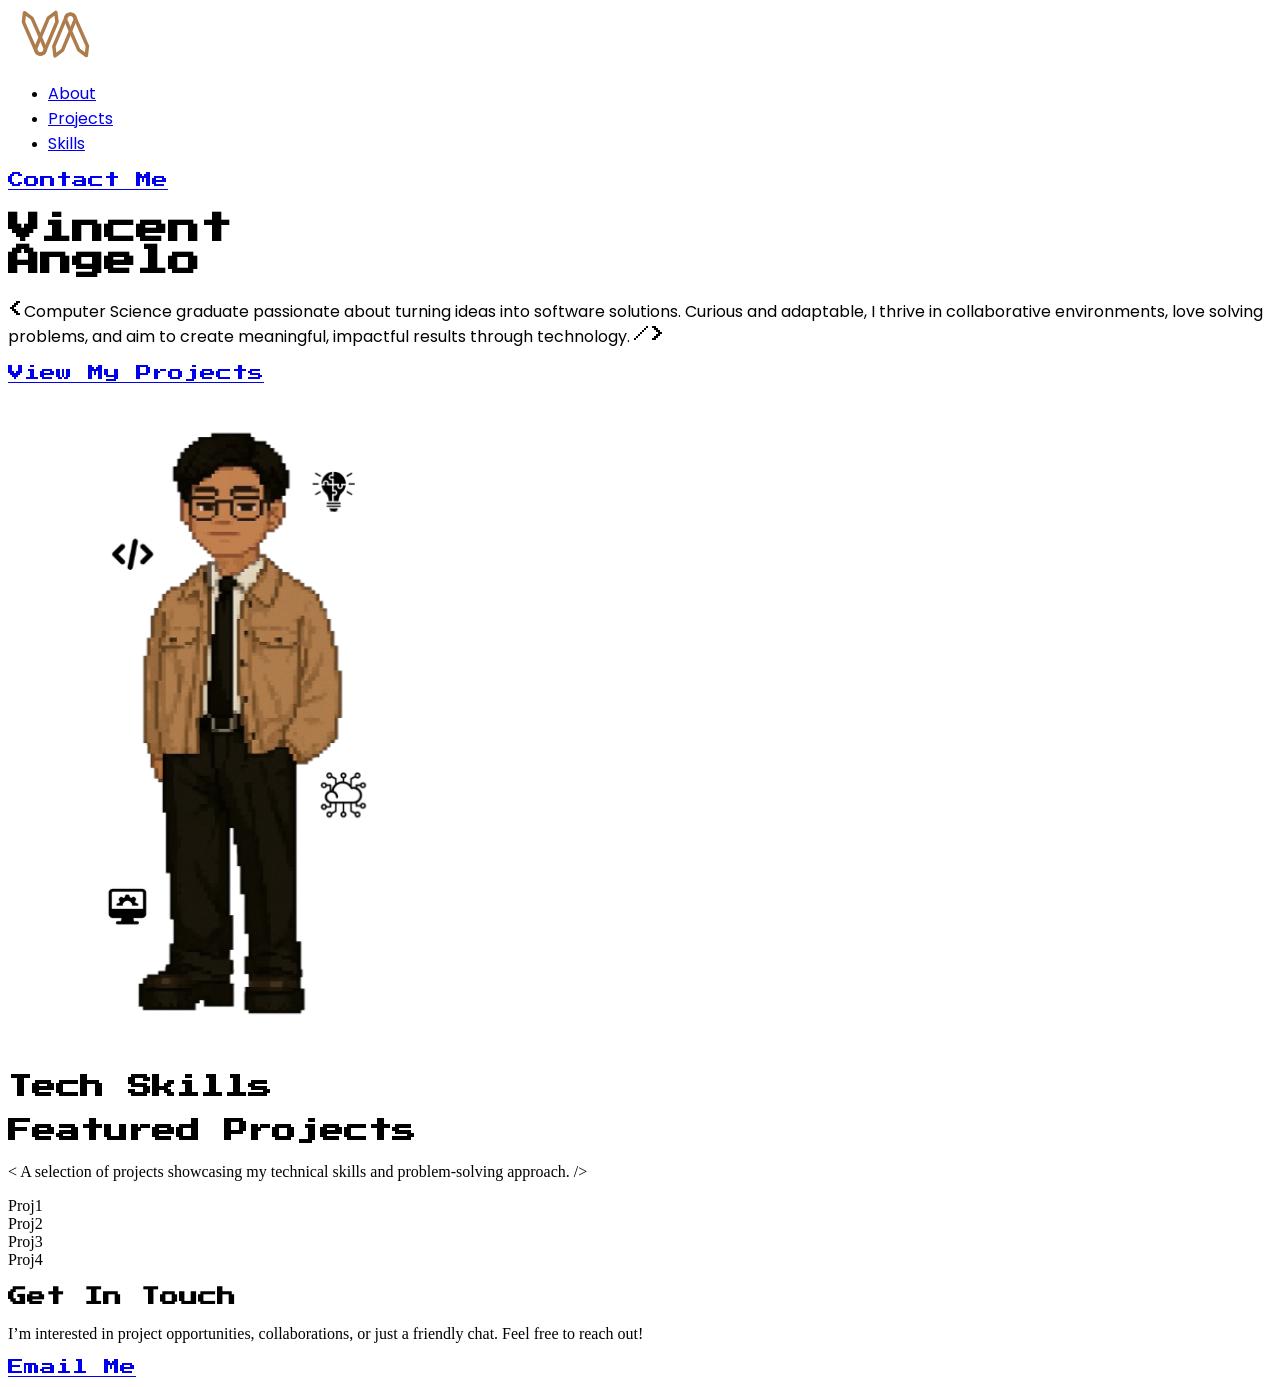
==== my-project/index.html @ ead5ff40 "exploring tailwind css on my personal portfolio" ====
<!DOCTYPE html>
<html lang="en" class="scroll-smooth">
<head>
  <meta charset="UTF-8" />
  <meta name="viewport" content="width=device-width, initial-scale=1" />
  <title>Vincent Angelo Portfolio</title>
  <link rel="icon" type="image/png" href="public/valogo-2.svg">
  <link href="/src/style.css" rel="stylesheet">
  <style>
    /* Custom pixel font style for headings */
    @import url('https://fonts.googleapis.com/css2?family=Press+Start+2P&family=Poppins:wght@400;500;600&display=swap');
    @import url('https://fonts.googleapis.com/css2?family=Press+Start+2P&display=swap');
    .font-pixel {
      font-family: 'Press Start 2P', cursive;
    }
    .font-poppins {
      font-family: 'Poppins', sans-serif;
    }
  
    /* Scrollbar hidden for horizontal */
    ::-webkit-scrollbar {
      height: 8px;
    }
    ::-webkit-scrollbar-track {
      background: transparent;
    }
    ::-webkit-scrollbar-thumb {
      background-color: #AE7C4C; /* same as button color */
      border-radius: 10px;
    }
  </style>
</head>
<body class="bg-white text-black min-h-screen flex flex-col">

  <!-- Navbar -->
  <nav class="flex items-center justify-between px-5 border-b border-gray-300 sticky top-0 bg-white z-40">
    <div class="flex items-center space-x-2 cursor-pointer select-none">
      <img src="public/valogo-2.svg" alt="Logo Vincent Angelo" class="w-30 h-30">
    </div>
    <ul class="flex items-center space-x-8 text-gray-800 text-base font-medium ml-auto">
      <li><a href="#about" class="hover:text-[#AE7C4C] transition-colors duration-300 font-poppins">About</a></li>
      <li><a href="#projects" class="hover:text-[#AE7C4C] transition-colors duration-300 font-poppins">Projects</a></li>
      <li><a href="#skills" class="hover:text-[#AE7C4C] transition-colors duration-300 font-poppins">Skills</a></li>
    </ul>
    <a href="#contact" class="contact-button bg-[#AE7C4C] text-white px-3 py-2 rounded-md font-pixel hover:bg-[#7a5026] transition-colors duration-300 select-none">Contact Me</a>  </nav>

  <!-- Hero Section -->
  <header id="about" class="flex flex-col lg:flex-row items-center justify-between max-w-7xl mx-auto px-5 py-10 gap-">
    <div class="max-w-xl text-left">
      <h1 class="font-pixel text-5xl lg:text-6xl leading-snug font-extrabold tracking-wide select-text">
        Vincent<br />Angelo
      </h1>
      <p class="font-poppins mt-6 text-black-800 text-base leading-relaxed max-w-md select-text">
        <span class="font-pixel">&lt;</span>Computer Science graduate passionate about turning ideas into software solutions. Curious and adaptable, I thrive in collaborative environments, love solving problems, and aim to create meaningful, impactful results through technology. <span class="font-pixel">/&gt;</span>
      </p>
      <a href="#projects" 
         class="font-pixel inline-block mt-8 bg-[#A36B40] text-white font-semibold rounded-md px-6 py-2 hover:bg-[#7a5026] transition-colors duration-300 select-none">
        View My Projects
      </a>
    </div>
    <div class="flex justify-end">
      <img src="public/pixel-me-group.svg" alt="Pixel Image" class="max-w-sm" />
  </div>
      
  </header>

  <!-- Tech Skills Section -->
  <section id="skills" class="max-w-6xl mx-auto px-8 py-12">
    <div class="mb-8 flex items-center space-x-4">
      <h2 class="font-pixel text-3xl font-extrabold tracking-wide select-text">Tech Skills</h2>
    </div>
    <div class="flex flex-wrap justify-center gap-8">
      <!-- Each icon with alt text, black & white or monochrome for uniform look -->
      <img src="https://placehold.co/60x60/000000/FFFFFF/png?text=HTML5" alt="Black and white HTML5 logo icon" class="h-12 w-12 object-contain" onerror="this.style.display='none'"/>
      <img src="https://placehold.co/60x60/000000/FFFFFF/png?text=TailwindCSS" alt="Black and white Tailwind CSS logo icon" class="h-12 w-12 object-contain" onerror="this.style.display='none'"/>
      <img src="https://placehold.co/60x60/000000/FFFFFF/png?text=CSS3" alt="Black and white CSS3 logo icon" class="h-12 w-12 object-contain" onerror="this.style.display='none'"/>
      <img src="https://placehold.co/70x60/000000/FFFFFF/png?text=PHP" alt="Black and white PHP logo icon" class="h-12 w-16 object-contain" onerror="this.style.display='none'"/>
      <img src="https://placehold.co/70x60/000000/FFFFFF/png?text=JS" alt="Black and white JavaScript logo icon" class="h-12 w-16 object-contain" onerror="this.style.display='none'"/>
      <img src="https://placehold.co/60x60/000000/FFFFFF/png?text=Bootstrap" alt="Black and white Bootstrap logo icon" class="h-12 w-12 object-contain" onerror="this.style.display='none'"/>
      <img src="https://placehold.co/60x60/000000/FFFFFF/png?text=React" alt="Black and white ReactJS logo icon" class="h-12 w-12 object-contain" onerror="this.style.display='none'"/>
      <img src="https://placehold.co/60x60/000000/FFFFFF/png?text=Java" alt="Black and white Java logo icon" class="h-12 w-12 object-contain" onerror="this.style.display='none'"/>
      <img src="https://placehold.co/70x60/000000/FFFFFF/png?text=Python" alt="Black and white Python logo icon" class="h-12 w-16 object-contain" onerror="this.style.display='none'"/>
      <img src="https://placehold.co/70x60/000000/FFFFFF/png?text=Go" alt="Black and white Go programming language logo icon" class="h-12 w-16 object-contain" onerror="this.style.display='none'"/>
      <img src="https://placehold.co/60x60/000000/FFFFFF/png?text=Kotlin" alt="Black and white Kotlin logo icon" class="h-12 w-12 object-contain" onerror="this.style.display='none'"/>
      <img src="https://placehold.co/70x60/000000/FFFFFF/png?text=MySQL" alt="Black and white MySQL dolphin logo icon" class="h-12 w-16 object-contain" onerror="this.style.display='none'"/>
      <img src="https://placehold.co/60x60/000000/FFFFFF/png?text=Docker" alt="Black and white Docker container whale logo icon" class="h-12 w-12 object-contain" onerror="this.style.display='none'"/>
      <img src="https://placehold.co/60x60/000000/FFFFFF/png?text=Git" alt="Black and white Git branch logo icon" class="h-12 w-12 object-contain" onerror="this.style.display='none'"/>
      <img src="https://placehold.co/70x60/000000/FFFFFF/png?text=VSCode" alt="Black and white Visual Studio Code logo icon" class="h-12 w-16 object-contain" onerror="this.style.display='none'"/>
      <img src="https://placehold.co/60x60/000000/FFFFFF/png?text=Figma" alt="Black and white Figma logo icon" class="h-12 w-12 object-contain" onerror="this.style.display='none'"/>
      <img src="https://placehold.co/60x60/000000/FFFFFF/png?text=Photoshop" alt="Black and white Adobe Photoshop logo icon" class="h-12 w-12 object-contain" onerror="this.style.display='none'"/>
      <img src="https://placehold.co/60x60/000000/FFFFFF/png?text=Code" alt="Black and white generic coding icon with curly braces" class="h-12 w-12 object-contain" onerror="this.style.display='none'"/>
    </div>
  </section>

  <!-- Featured Projects Section -->
  <section id="projects" class="max-w-7xl mx-auto px-8 py-14">
    <h2 class="font-pixel text-3xl font-extrabold tracking-wide mb-3 select-text">Featured Projects</h2>
    <p class="text-gray-800 mb-8 max-w-lg select-text">&lt; A selection of projects showcasing my technical skills and problem-solving approach. /&gt;</p>
    <div class="grid grid-cols-1 md:grid-cols-2 gap-10">
      <!-- Each project card with an image screenshot placeholder -->
      <div class="rounded-xl overflow-hidden shadow-lg border border-gray-300 bg-black">
        <img 
          src="https://placehold.co/600x330/png?text=Project+Screenshot+1" 
          alt="Screenshot of document AI-generated user interface showing file upload and results dashboard with brand logos and details" 
          class="w-full h-auto object-cover" 
          onerror="this.style.display='none'"
        />
        <div class="p-4 bg-black text-white font-semibold text-center text-sm">
          Proj1
        </div>
      </div>
      <div class="rounded-xl overflow-hidden shadow-lg border border-gray-300 bg-white">
        <img 
          src="https://placehold.co/600x330/png?text=Project+Screenshot+2" 
          alt="Screenshot of document AI-generated user interface showing file upload and results dashboard with brand logos and details" 
          class="w-full h-auto object-cover" 
          onerror="this.style.display='none'"
        />
        <div class="p-4 bg-white text-black font-semibold text-center text-sm border-t border-gray-300">
          Proj2
        </div>
      </div>
      <div class="rounded-xl overflow-hidden shadow-lg border border-gray-300 bg-white">
        <img 
          src="https://placehold.co/600x330/png?text=Project+Screenshot+3" 
          alt="Screenshot of document AI-generated user interface showing file upload and results dashboard with brand logos and details" 
          class="w-full h-auto object-cover" 
          onerror="this.style.display='none'"
        />
        <div class="p-4 bg-white text-black font-semibold text-center text-sm border-t border-gray-300">
          Proj3
        </div>
      </div>
      <div class="rounded-xl overflow-hidden shadow-lg border border-gray-300 bg-black">
        <img 
          src="https://placehold.co/600x330/png?text=Project+Screenshot+4" 
          alt="Screenshot of document AI-generated user interface showing file upload and results dashboard with brand logos and details" 
          class="w-full h-auto object-cover" 
          onerror="this.style.display='none'"
        />
        <div class="p-4 bg-black text-white font-semibold text-center text-sm">
          Proj4
        </div>
      </div>
    </div>
  </section>

  <!-- Contact Section (anchor target only, button links here) -->
  <section id="contact" class="max-w-7xl mx-auto px-8 py-16 text-center">
    <h3 class="font-pixel text-2xl font-extrabold mb-4 select-text">Get In Touch</h3>
    <p class="max-w-xl mx-auto mb-8 text-gray-800 select-text">I’m interested in project opportunities, collaborations, or just a friendly chat. Feel free to reach out!</p>
    <a href="mailto:vincentangelo.martindelacruz@gmail.com" 
       class="font-pixel inline-block bg-[#A36B40] text-white font-semibold rounded-md px-8 py-3 hover:bg-[#7a5026] transition-colors duration-300 select-none"
       >Email Me</a>
  </section>

</body>
</html>
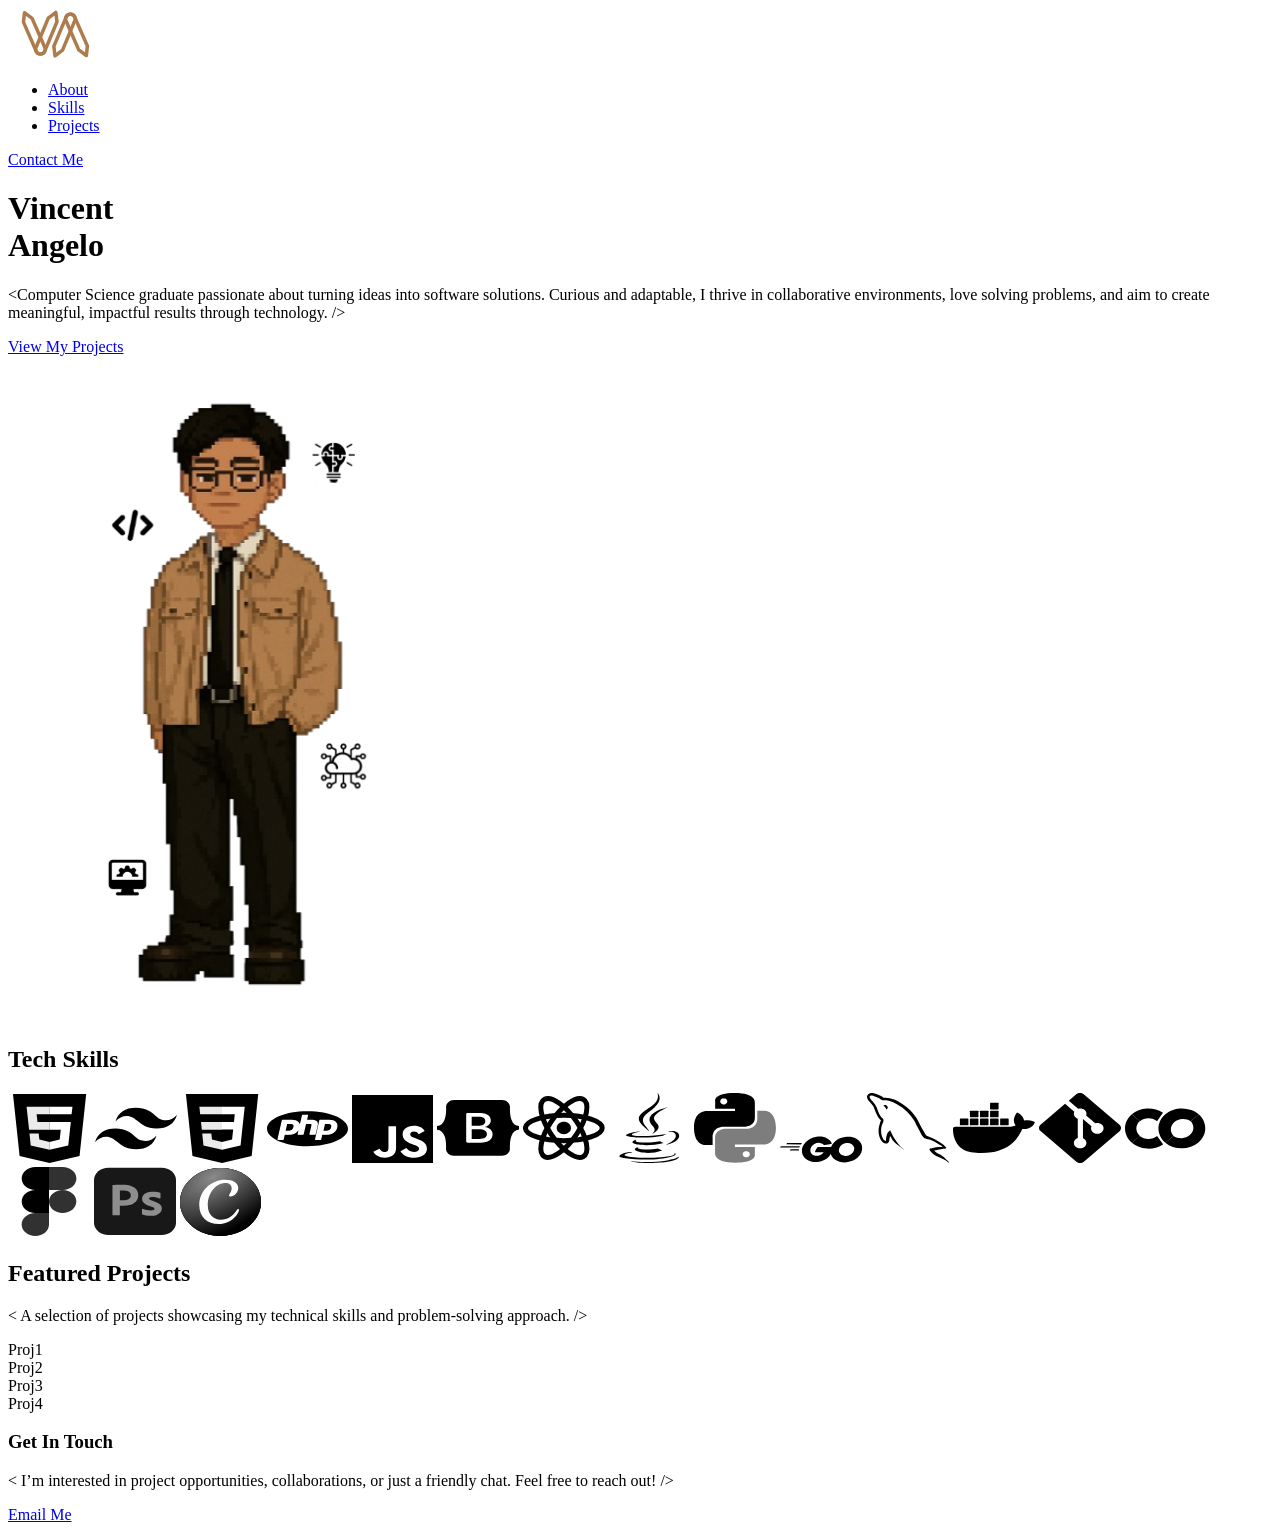
==== commit 93268b04: "-created plan.txt for my guide -did the tech skills section" ====
--- a/my-project/index.html
+++ b/my-project/index.html
@@ -6,41 +6,18 @@
   <title>Vincent Angelo Portfolio</title>
   <link rel="icon" type="image/png" href="public/valogo-2.svg">
   <link href="/src/style.css" rel="stylesheet">
-  <style>
-    /* Custom pixel font style for headings */
-    @import url('https://fonts.googleapis.com/css2?family=Press+Start+2P&family=Poppins:wght@400;500;600&display=swap');
-    @import url('https://fonts.googleapis.com/css2?family=Press+Start+2P&display=swap');
-    .font-pixel {
-      font-family: 'Press Start 2P', cursive;
-    }
-    .font-poppins {
-      font-family: 'Poppins', sans-serif;
-    }
-  
-    /* Scrollbar hidden for horizontal */
-    ::-webkit-scrollbar {
-      height: 8px;
-    }
-    ::-webkit-scrollbar-track {
-      background: transparent;
-    }
-    ::-webkit-scrollbar-thumb {
-      background-color: #AE7C4C; /* same as button color */
-      border-radius: 10px;
-    }
-  </style>
 </head>
 <body class="bg-white text-black min-h-screen flex flex-col">
 
   <!-- Navbar -->
-  <nav class="flex items-center justify-between px-5 border-b border-gray-300 sticky top-0 bg-white z-40">
+  <nav class="flex items-center justify-between px-5 border-b border-gray-300 sticky top-0 bg-white z-40 shadow-xl">
     <div class="flex items-center space-x-2 cursor-pointer select-none">
       <img src="public/valogo-2.svg" alt="Logo Vincent Angelo" class="w-30 h-30">
     </div>
     <ul class="flex items-center space-x-8 text-gray-800 text-base font-medium ml-auto">
       <li><a href="#about" class="hover:text-[#AE7C4C] transition-colors duration-300 font-poppins">About</a></li>
+      <li><a href="#skills" class="hover:text-[#AE7C4C] transition-colors duration-300 font-poppins">Skills</a></li>
       <li><a href="#projects" class="hover:text-[#AE7C4C] transition-colors duration-300 font-poppins">Projects</a></li>
-      <li><a href="#skills" class="hover:text-[#AE7C4C] transition-colors duration-300 font-poppins">Skills</a></li>
     </ul>
     <a href="#contact" class="contact-button bg-[#AE7C4C] text-white px-3 py-2 rounded-md font-pixel hover:bg-[#7a5026] transition-colors duration-300 select-none">Contact Me</a>  </nav>
 
@@ -60,42 +37,44 @@
     </div>
     <div class="flex justify-end">
       <img src="public/pixel-me-group.svg" alt="Pixel Image" class="max-w-sm" />
-  </div>
-      
+  </div>  
   </header>
 
+<!-- Tech Skills Text -->
+<div class="max-w-7xl mx-auto px-8 mt-5 py-5 text-center">
+  <h2 class="font-pixel text-3xl font-extrabold tracking-wide select-text">Tech Skills</h2>
+</div>
   <!-- Tech Skills Section -->
-  <section id="skills" class="max-w-6xl mx-auto px-8 py-12">
-    <div class="mb-8 flex items-center space-x-4">
-      <h2 class="font-pixel text-3xl font-extrabold tracking-wide select-text">Tech Skills</h2>
+<section id="skills" class="max-w-6xl mx-auto px-8 py-12">
+  <div class="flex flex-wrap justify-between items-center">
+    <!-- Logos Container -->
+    <div class="flex flex-wrap justify-center gap-8">
+      <img src="public/html5.svg" alt="Black and white HTML5 logo icon" class="h-20 w-20 object-contain transition duration-300 ease-in-out hover:scale-150" onerror="this.style.display='none'"/>
+      <img src="public/tailwindcss.svg" alt="Black and white Tailwind CSS logo icon" class="h-20 w-20 object-contain transition duration-300 ease-in-out hover:scale-150" onerror="this.style.display='none'"/>
+      <img src="public/css3.svg" alt="Black and white CSS3 logo icon" class="h-20 w-20 object-contain transition duration-300 ease-in-out hover:scale-150" onerror="this.style.display='none'"/>
+      <img src="public/php.svg" alt="Black and white PHP logo icon" class="h-20 w-20 object-contain transition duration-300 ease-in-out hover:scale-150" onerror="this.style.display='none'"/>
+      <img src="public/js.svg" alt="Black and white JavaScript logo icon" class="h-20 w-20 object-contain transition duration-300 ease-in-out hover:scale-150" onerror="this.style.display='none'"/>
+      <img src="public/bootstrap5.svg" alt="Black and white Bootstrap logo icon" class="h-20 w-20 object-contain transition duration-300 ease-in-out hover:scale-150" onerror="this.style.display='none'"/>
+      <img src="public/react.svg" alt="Black and white ReactJS logo icon" class="h-20 w-20 object-contain transition duration-300 ease-in-out hover:scale-150" onerror="this.style.display='none'"/>
+      <img src="public/java.svg" alt="Black and white Java logo icon" class="h-20 w-20 object-contain transition duration-300 ease-in-out hover:scale-150" onerror="this.style.display='none'"/>
+      <img src="public/python.svg" alt="Black and white Python logo icon" class="h-20 w-20 object-contain transition duration-300 ease-in-out hover:scale-150" onerror="this.style.display='none'"/>
+      <img src="public/Go.svg" alt="Black and white Go programming language logo icon" class="h-20 w-20 object-contain transition duration-300 ease-in-out hover:scale-150" onerror="this.style.display='none'"/>
+      <img src="public/mysql.svg" alt="Black and white MySQL dolphin logo icon" class="h-20 w-20 object-contain transition duration-300 ease-in-out hover:scale-150" onerror="this.style.display='none'"/>
+      <img src="public/docker.svg" alt="Black and white Docker container whale logo icon" class="h-20 w-20 object-contain transition duration-300 ease-in-out hover:scale-150" onerror="this.style.display='none'"/>
+      <img src="public/Git.svg" alt="Black and white Git branch logo icon" class="h-20 w-20 object-contain transition duration-300 ease-in-out hover:scale-150" onerror="this.style.display='none'"/>
+      <img src="public/colab.svg" alt="Black and white colab branch logo icon" class="h-20 w-20 object-contain transition duration-300 ease-in-out hover:scale-150" onerror="this.style.display='none'"/>
+      <img src="public/figma.svg" alt="Black and white Figma logo icon" class="h-20 w-20 object-contain transition duration-300 ease-in-out hover:scale-150" onerror="this.style.display='none'"/>
+      <img src="public/ps.svg" alt="Black and white Adobe Photoshop logo icon" class="h-20 w-20 object-contain transition duration-300 ease-in-out hover:scale-150" onerror="this.style.display='none'"/>
+      <img src="public/canva.svg" alt="Black and white Canva logo icon" class="h-20 w-20 object-contain transition duration-300 ease-in-out hover:scale-150" onerror="this.style.display='none'"/>
     </div>
-    <div class="flex flex-wrap justify-center gap-8">
-      <!-- Each icon with alt text, black & white or monochrome for uniform look -->
-      <img src="https://placehold.co/60x60/000000/FFFFFF/png?text=HTML5" alt="Black and white HTML5 logo icon" class="h-12 w-12 object-contain" onerror="this.style.display='none'"/>
-      <img src="https://placehold.co/60x60/000000/FFFFFF/png?text=TailwindCSS" alt="Black and white Tailwind CSS logo icon" class="h-12 w-12 object-contain" onerror="this.style.display='none'"/>
-      <img src="https://placehold.co/60x60/000000/FFFFFF/png?text=CSS3" alt="Black and white CSS3 logo icon" class="h-12 w-12 object-contain" onerror="this.style.display='none'"/>
-      <img src="https://placehold.co/70x60/000000/FFFFFF/png?text=PHP" alt="Black and white PHP logo icon" class="h-12 w-16 object-contain" onerror="this.style.display='none'"/>
-      <img src="https://placehold.co/70x60/000000/FFFFFF/png?text=JS" alt="Black and white JavaScript logo icon" class="h-12 w-16 object-contain" onerror="this.style.display='none'"/>
-      <img src="https://placehold.co/60x60/000000/FFFFFF/png?text=Bootstrap" alt="Black and white Bootstrap logo icon" class="h-12 w-12 object-contain" onerror="this.style.display='none'"/>
-      <img src="https://placehold.co/60x60/000000/FFFFFF/png?text=React" alt="Black and white ReactJS logo icon" class="h-12 w-12 object-contain" onerror="this.style.display='none'"/>
-      <img src="https://placehold.co/60x60/000000/FFFFFF/png?text=Java" alt="Black and white Java logo icon" class="h-12 w-12 object-contain" onerror="this.style.display='none'"/>
-      <img src="https://placehold.co/70x60/000000/FFFFFF/png?text=Python" alt="Black and white Python logo icon" class="h-12 w-16 object-contain" onerror="this.style.display='none'"/>
-      <img src="https://placehold.co/70x60/000000/FFFFFF/png?text=Go" alt="Black and white Go programming language logo icon" class="h-12 w-16 object-contain" onerror="this.style.display='none'"/>
-      <img src="https://placehold.co/60x60/000000/FFFFFF/png?text=Kotlin" alt="Black and white Kotlin logo icon" class="h-12 w-12 object-contain" onerror="this.style.display='none'"/>
-      <img src="https://placehold.co/70x60/000000/FFFFFF/png?text=MySQL" alt="Black and white MySQL dolphin logo icon" class="h-12 w-16 object-contain" onerror="this.style.display='none'"/>
-      <img src="https://placehold.co/60x60/000000/FFFFFF/png?text=Docker" alt="Black and white Docker container whale logo icon" class="h-12 w-12 object-contain" onerror="this.style.display='none'"/>
-      <img src="https://placehold.co/60x60/000000/FFFFFF/png?text=Git" alt="Black and white Git branch logo icon" class="h-12 w-12 object-contain" onerror="this.style.display='none'"/>
-      <img src="https://placehold.co/70x60/000000/FFFFFF/png?text=VSCode" alt="Black and white Visual Studio Code logo icon" class="h-12 w-16 object-contain" onerror="this.style.display='none'"/>
-      <img src="https://placehold.co/60x60/000000/FFFFFF/png?text=Figma" alt="Black and white Figma logo icon" class="h-12 w-12 object-contain" onerror="this.style.display='none'"/>
-      <img src="https://placehold.co/60x60/000000/FFFFFF/png?text=Photoshop" alt="Black and white Adobe Photoshop logo icon" class="h-12 w-12 object-contain" onerror="this.style.display='none'"/>
-      <img src="https://placehold.co/60x60/000000/FFFFFF/png?text=Code" alt="Black and white generic coding icon with curly braces" class="h-12 w-12 object-contain" onerror="this.style.display='none'"/>
-    </div>
-  </section>
+  
+</section>
+
 
   <!-- Featured Projects Section -->
   <section id="projects" class="max-w-7xl mx-auto px-8 py-14">
-    <h2 class="font-pixel text-3xl font-extrabold tracking-wide mb-3 select-text">Featured Projects</h2>
-    <p class="text-gray-800 mb-8 max-w-lg select-text">&lt; A selection of projects showcasing my technical skills and problem-solving approach. /&gt;</p>
+    <h2 class="font-pixel text-3xl font-extrabold tracking-wide mb-3 text-center">Featured Projects</h2>
+    <p class="max-w-xl mx-auto mb-8 text-black-800 text-center"> <span class="font-pixel">&lt;</span> A selection of projects showcasing my technical skills and problem-solving approach. <span class="font-pixel">/&gt;</span></p>
     <div class="grid grid-cols-1 md:grid-cols-2 gap-10">
       <!-- Each project card with an image screenshot placeholder -->
       <div class="rounded-xl overflow-hidden shadow-lg border border-gray-300 bg-black">
@@ -148,7 +127,7 @@
   <!-- Contact Section (anchor target only, button links here) -->
   <section id="contact" class="max-w-7xl mx-auto px-8 py-16 text-center">
     <h3 class="font-pixel text-2xl font-extrabold mb-4 select-text">Get In Touch</h3>
-    <p class="max-w-xl mx-auto mb-8 text-gray-800 select-text">I’m interested in project opportunities, collaborations, or just a friendly chat. Feel free to reach out!</p>
+    <p class="max-w-xl mx-auto mb-8 text-gray-800 select-text"> <span class="font-pixel">&lt;</span> I’m interested in project opportunities, collaborations, or just a friendly chat. Feel free to reach out! <span class="font-pixel">/&gt;</span></p>
     <a href="mailto:vincentangelo.martindelacruz@gmail.com" 
        class="font-pixel inline-block bg-[#A36B40] text-white font-semibold rounded-md px-8 py-3 hover:bg-[#7a5026] transition-colors duration-300 select-none"
        >Email Me</a>
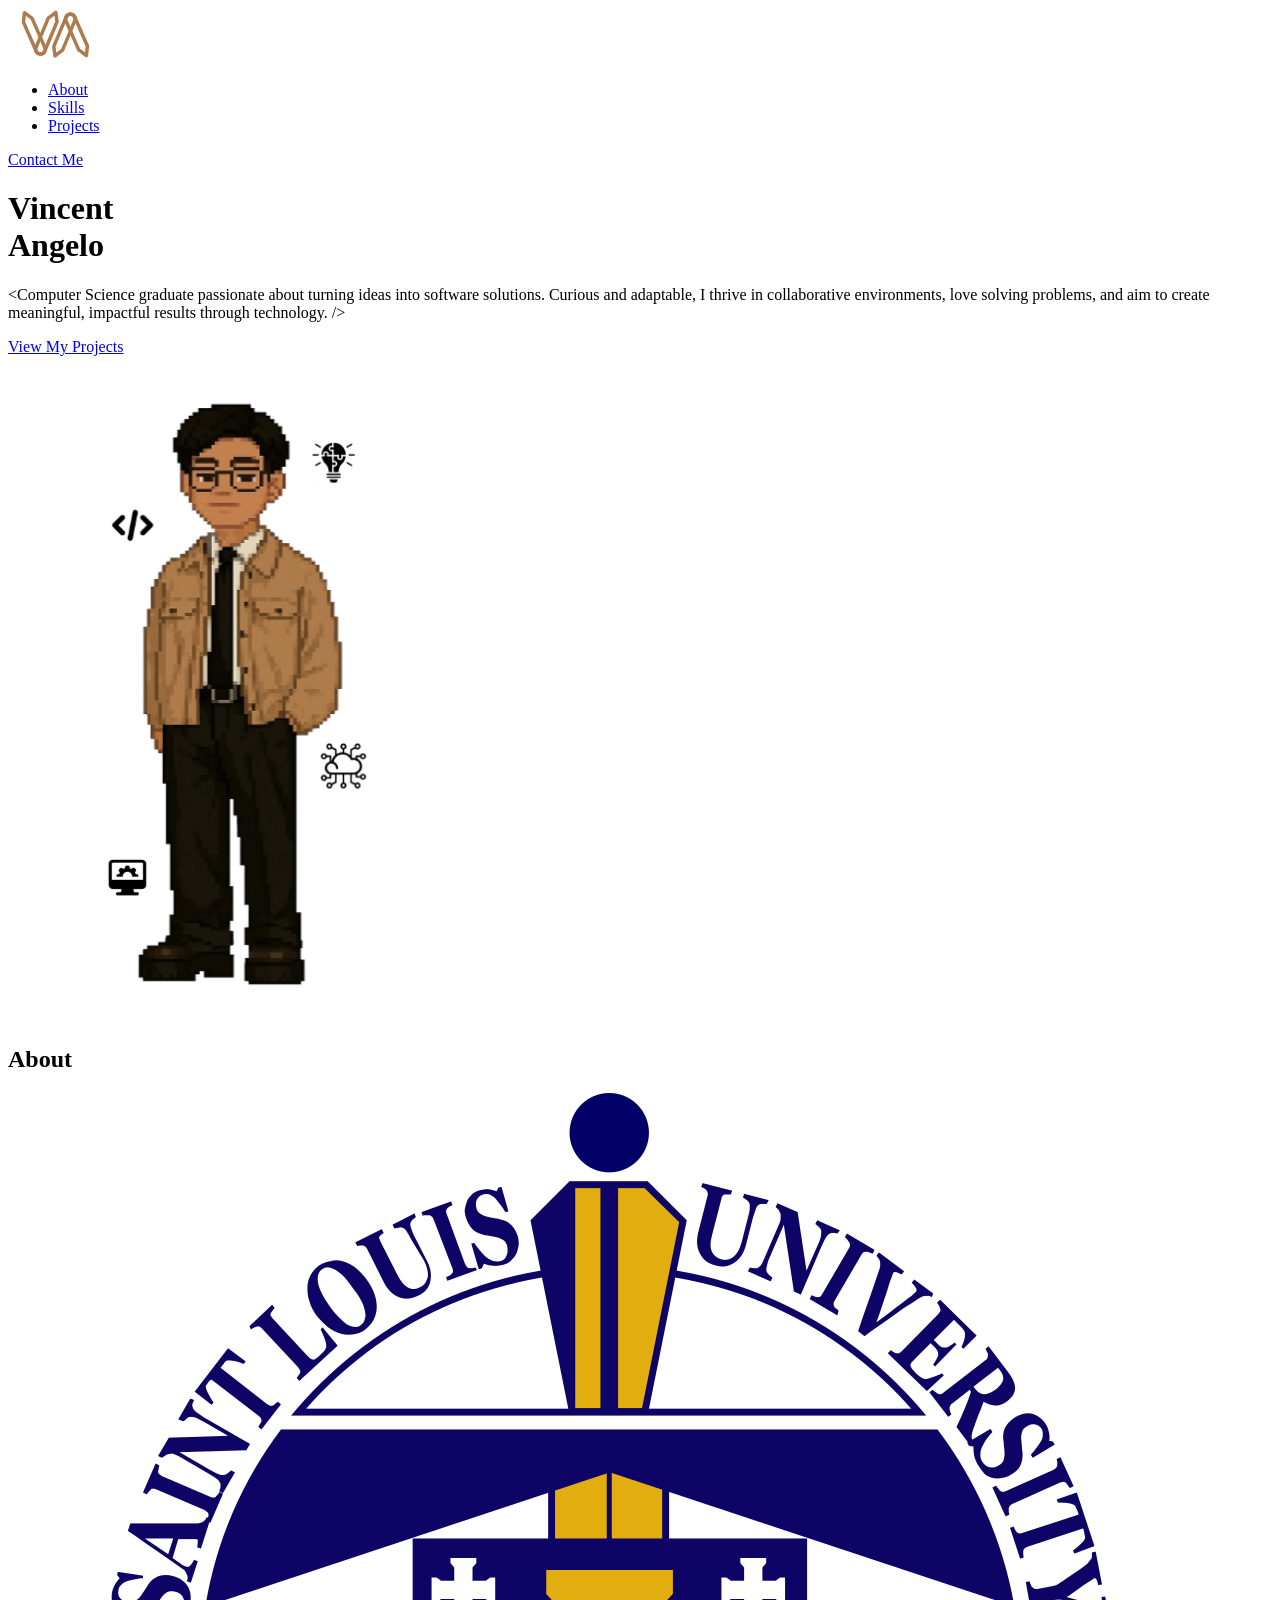
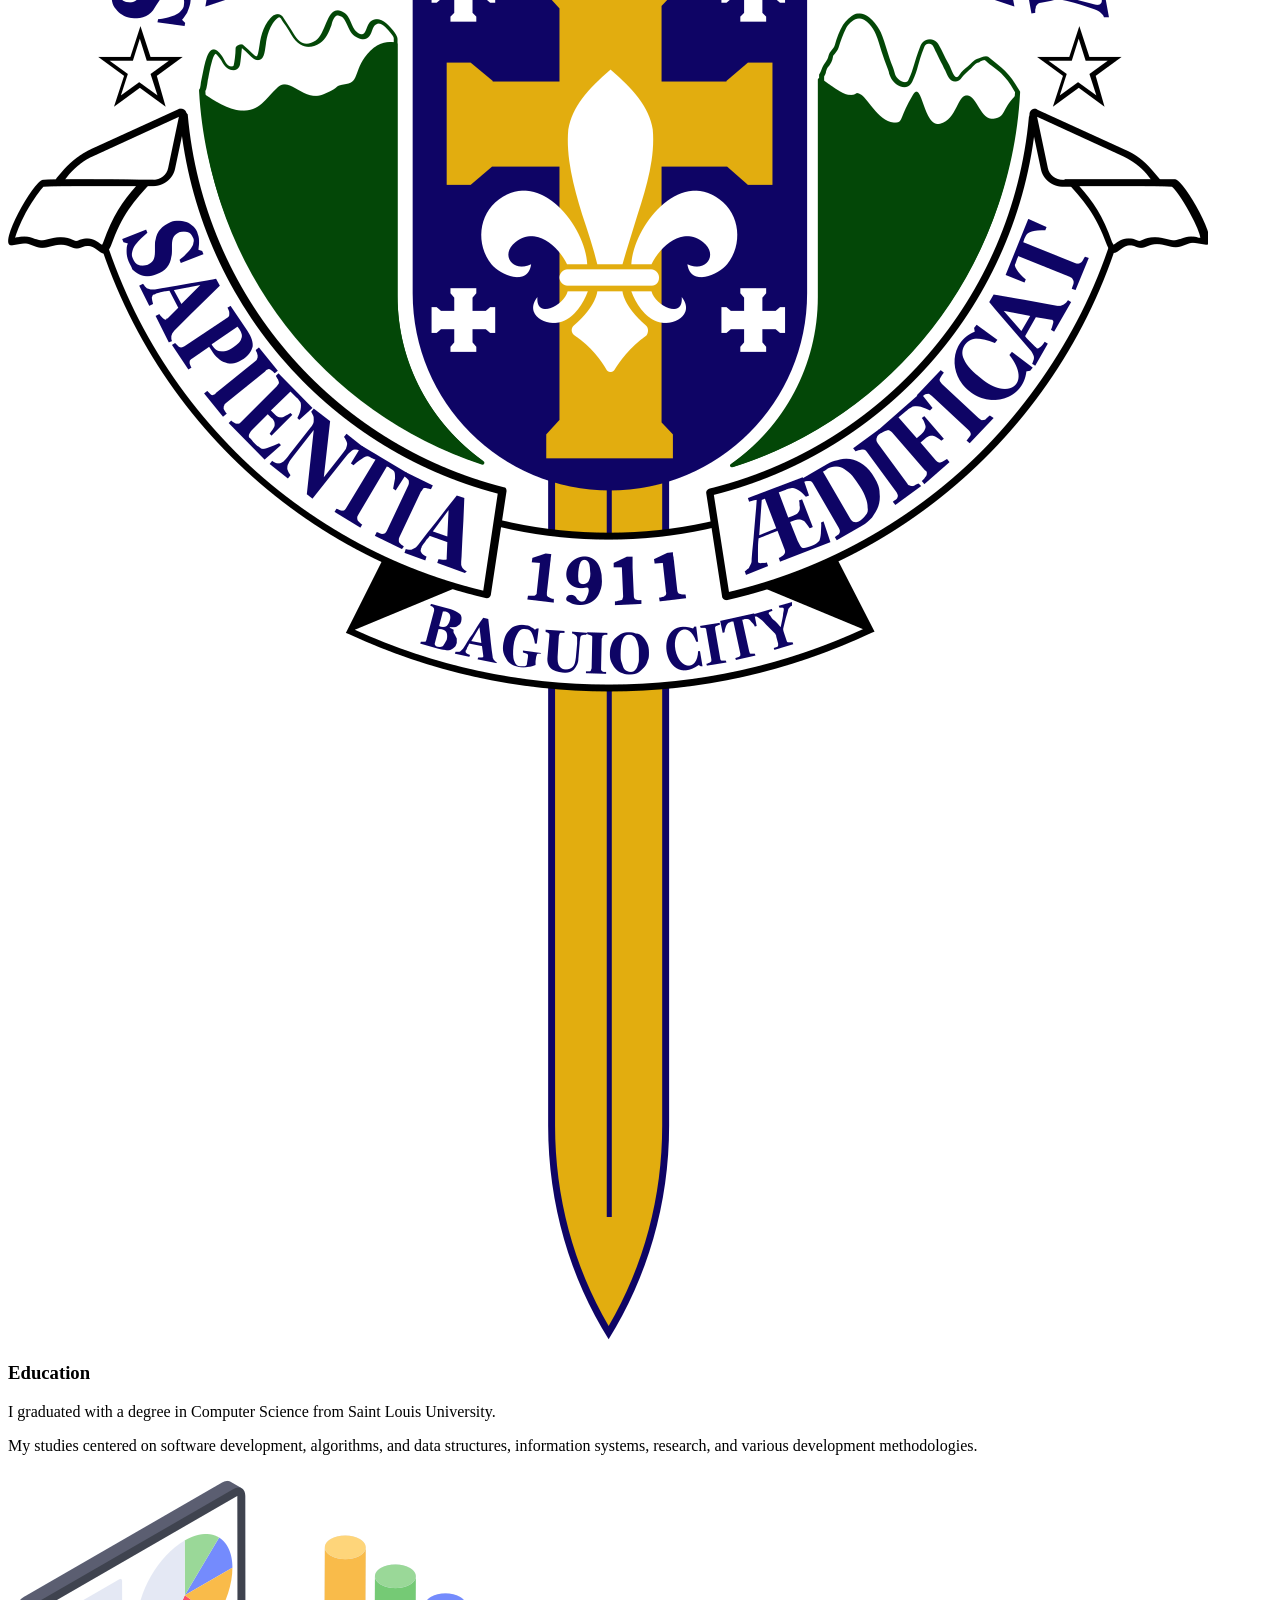
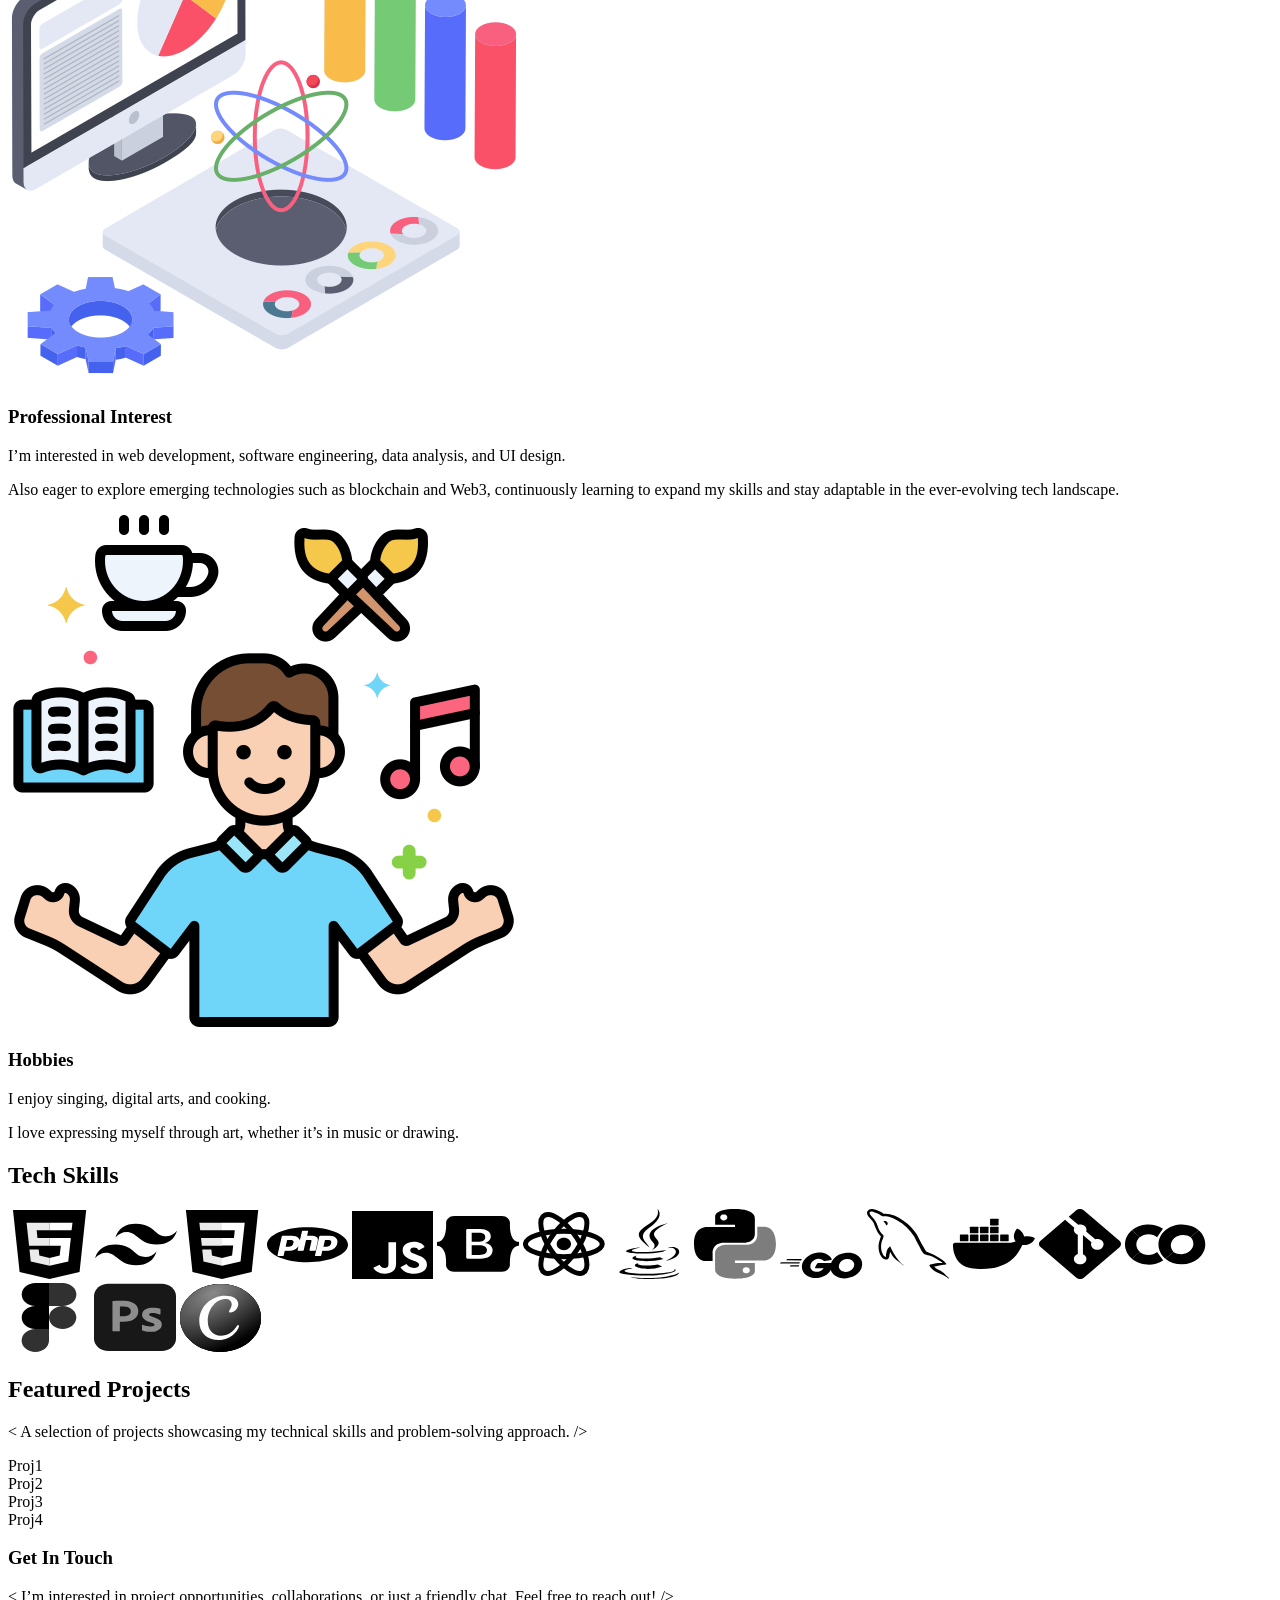
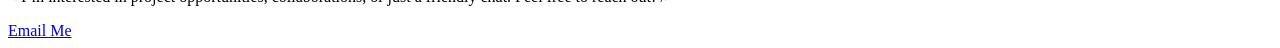
==== commit 590e8ae4: "-added more information on the about section" ====
--- a/my-project/index.html
+++ b/my-project/index.html
@@ -22,7 +22,7 @@
     <a href="#contact" class="contact-button bg-[#AE7C4C] text-white px-3 py-2 rounded-md font-pixel hover:bg-[#7a5026] transition-colors duration-300 select-none">Contact Me</a>  </nav>
 
   <!-- Hero Section -->
-  <header id="about" class="flex flex-col lg:flex-row items-center justify-between max-w-7xl mx-auto px-5 py-10 gap-">
+  <header class="flex flex-col lg:flex-row items-center justify-between max-w-7xl mx-auto px-5 py-10 gap-">
     <div class="max-w-xl text-left">
       <h1 class="font-pixel text-5xl lg:text-6xl leading-snug font-extrabold tracking-wide select-text">
         Vincent<br />Angelo
@@ -39,6 +39,72 @@
       <img src="public/pixel-me-group.svg" alt="Pixel Image" class="max-w-sm" />
   </div>  
   </header>
+
+  <!--Interest Section-->
+  <section id="about" class="py-16">
+    <h2 class="font-pixel text-center text-4xl font-bold mb-15">About</h2>
+    <div class="grid grid-cols-1 md:grid-cols-3 gap-10 max-w-6xl mx-auto px-3">
+      
+      <!-- Education Flip Card -->
+      <div class="flip-card">
+        <div class="flip-card-inner">
+          <!-- Front -->
+          <div class="flip-card-front p-6 rounded-2xl shadow-lg bg-white flex flex-col items-center text-center">
+            <!-- School Logo -->
+            <img src="public/SLU.svg" alt="Saint Louis University Logo" class="w-20 h-20 mb-4 object-contain" />
+            
+            <h3 class="pixel-font text-xl mb-3">Education</h3>
+            <p class="font-poppins text-sm">I graduated with a degree in Computer Science from Saint Louis University.</p>
+          </div>
+
+          <!-- Back -->
+          <div class="flip-card-back p-6 rounded-2xl shadow-lg bg-black text-white flex items-center justify-center">
+            <p class="font-poppins text-sm">My studies centered on software development, algorithms, and data structures, information systems, research, and various development methodologies.</p>
+          </div>
+        </div>
+      </div>
+
+       <!-- Professional Interest Flip Card -->
+       <div class="flip-card">
+        <div class="flip-card-inner">
+          <!-- Front -->
+          <div class="flip-card-front p-6 rounded-2xl shadow-lg bg-white flex flex-col items-center text-center">
+            <!-- Professional Interest Logo -->
+            <img src="public/prof.svg" alt="Saint Louis University Logo" class="w-20 h-20 mb-4 object-contain" />
+            
+            <h3 class="pixel-font text-xl mb-3">Professional Interest</h3>
+            <p class="font-poppins text-sm">I’m interested in web development, software engineering, data analysis, and UI design.</p>
+          </div>
+
+          <!-- Back -->
+          <div class="flip-card-back p-6 rounded-2xl shadow-lg bg-[#AE7C4C] text-white flex items-center justify-center">
+            <p class="font-poppins text-sm">Also eager to explore emerging technologies such as blockchain and Web3, continuously learning to expand my skills and stay adaptable in the ever-evolving tech landscape.</p>
+          </div>
+        </div>
+      </div>
+
+       <!-- Hobbies Flip Card -->
+       <div class="flip-card">
+        <div class="flip-card-inner">
+          <!-- Front -->
+          <div class="flip-card-front p-6 rounded-2xl shadow-lg bg-white flex flex-col items-center text-center">
+            <!-- Hobbies Logo -->
+            <img src="public/hobbies.svg" alt="Saint Louis University Logo" class="w-20 h-20 mb-4 object-contain" />
+            
+            <h3 class="pixel-font text-xl mb-3">Hobbies </h3>
+            <p class="font-poppins text-sm">I enjoy singing, digital arts, and cooking.</p>
+          </div>
+
+          <!-- Back -->
+          <div class="flip-card-back p-6 rounded-2xl shadow-lg bg-black text-white flex items-center justify-center">
+            <p class="font-poppins text-sm">I love expressing myself through art, whether it’s in music or drawing.</p>
+          </div>
+        </div>
+      </div>
+    </div>
+  </section>
+  
+
 
 <!-- Tech Skills Text -->
 <div class="max-w-7xl mx-auto px-8 mt-5 py-5 text-center">
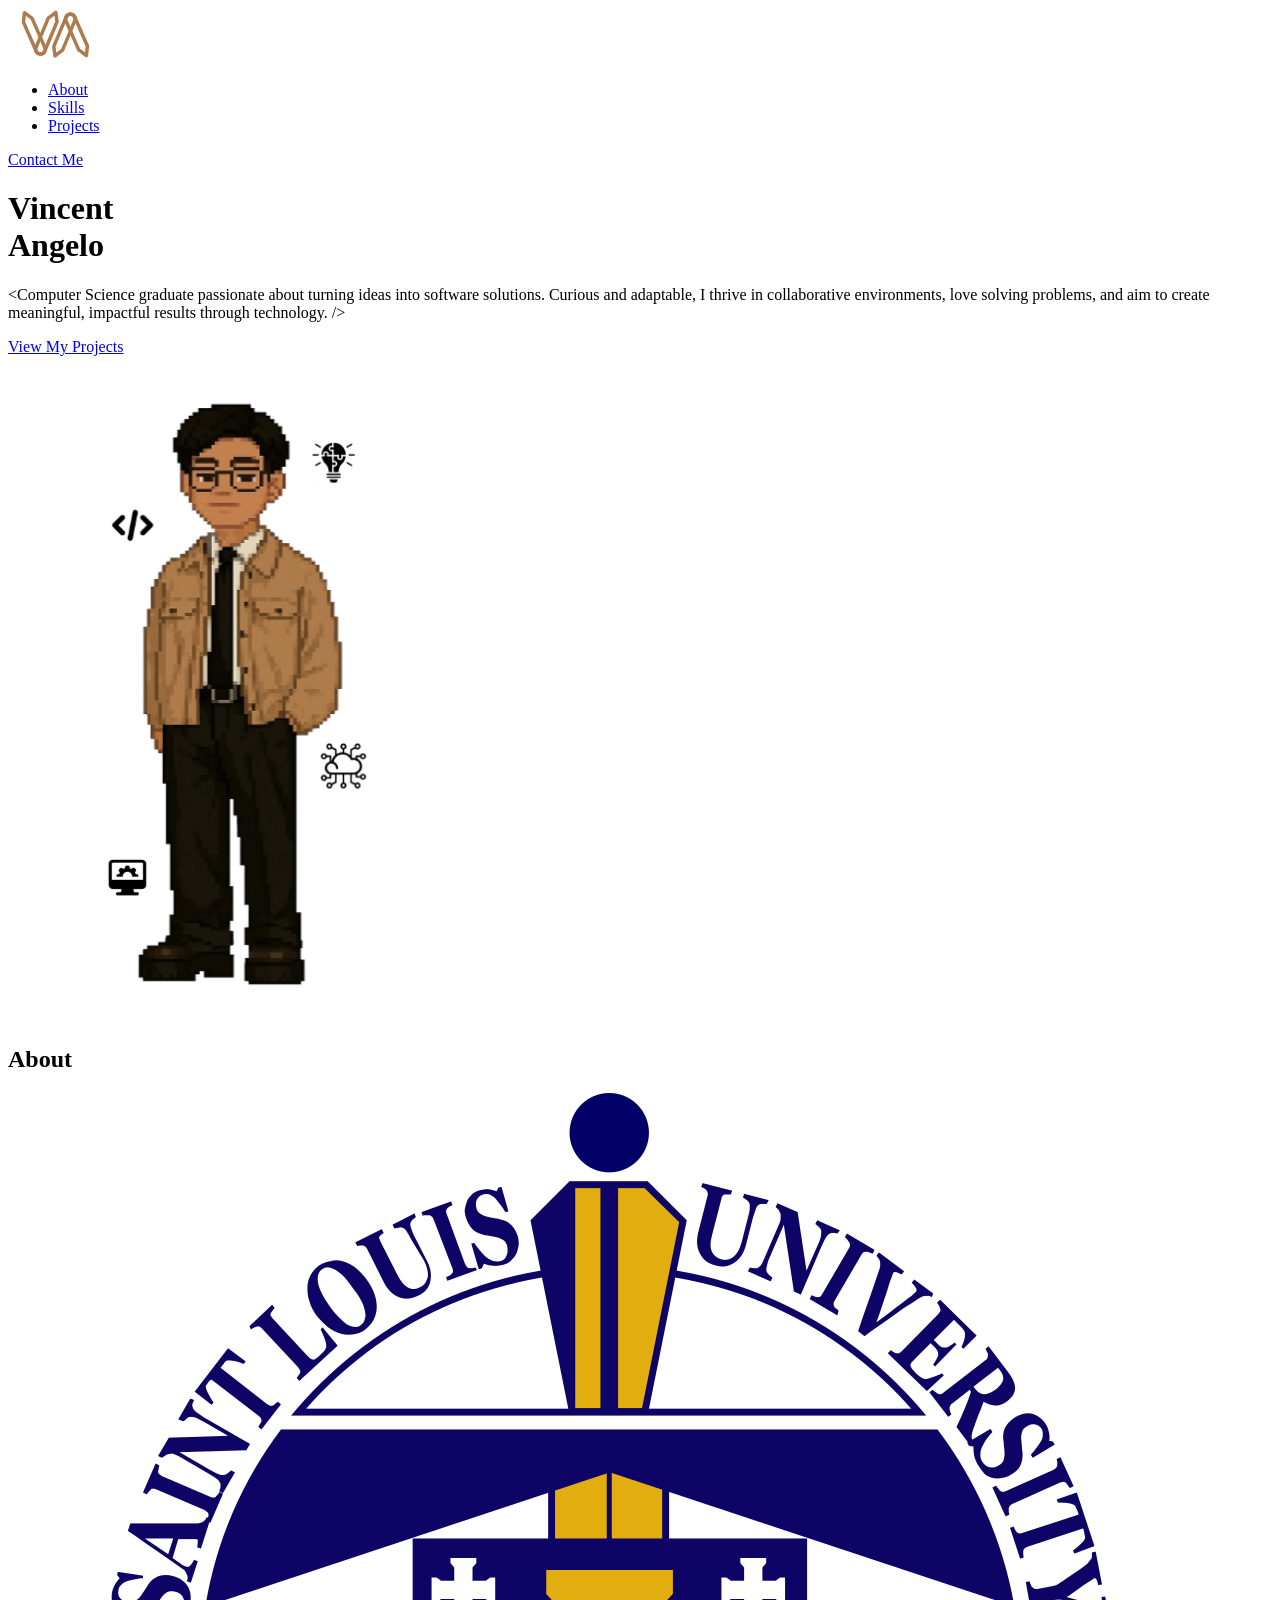
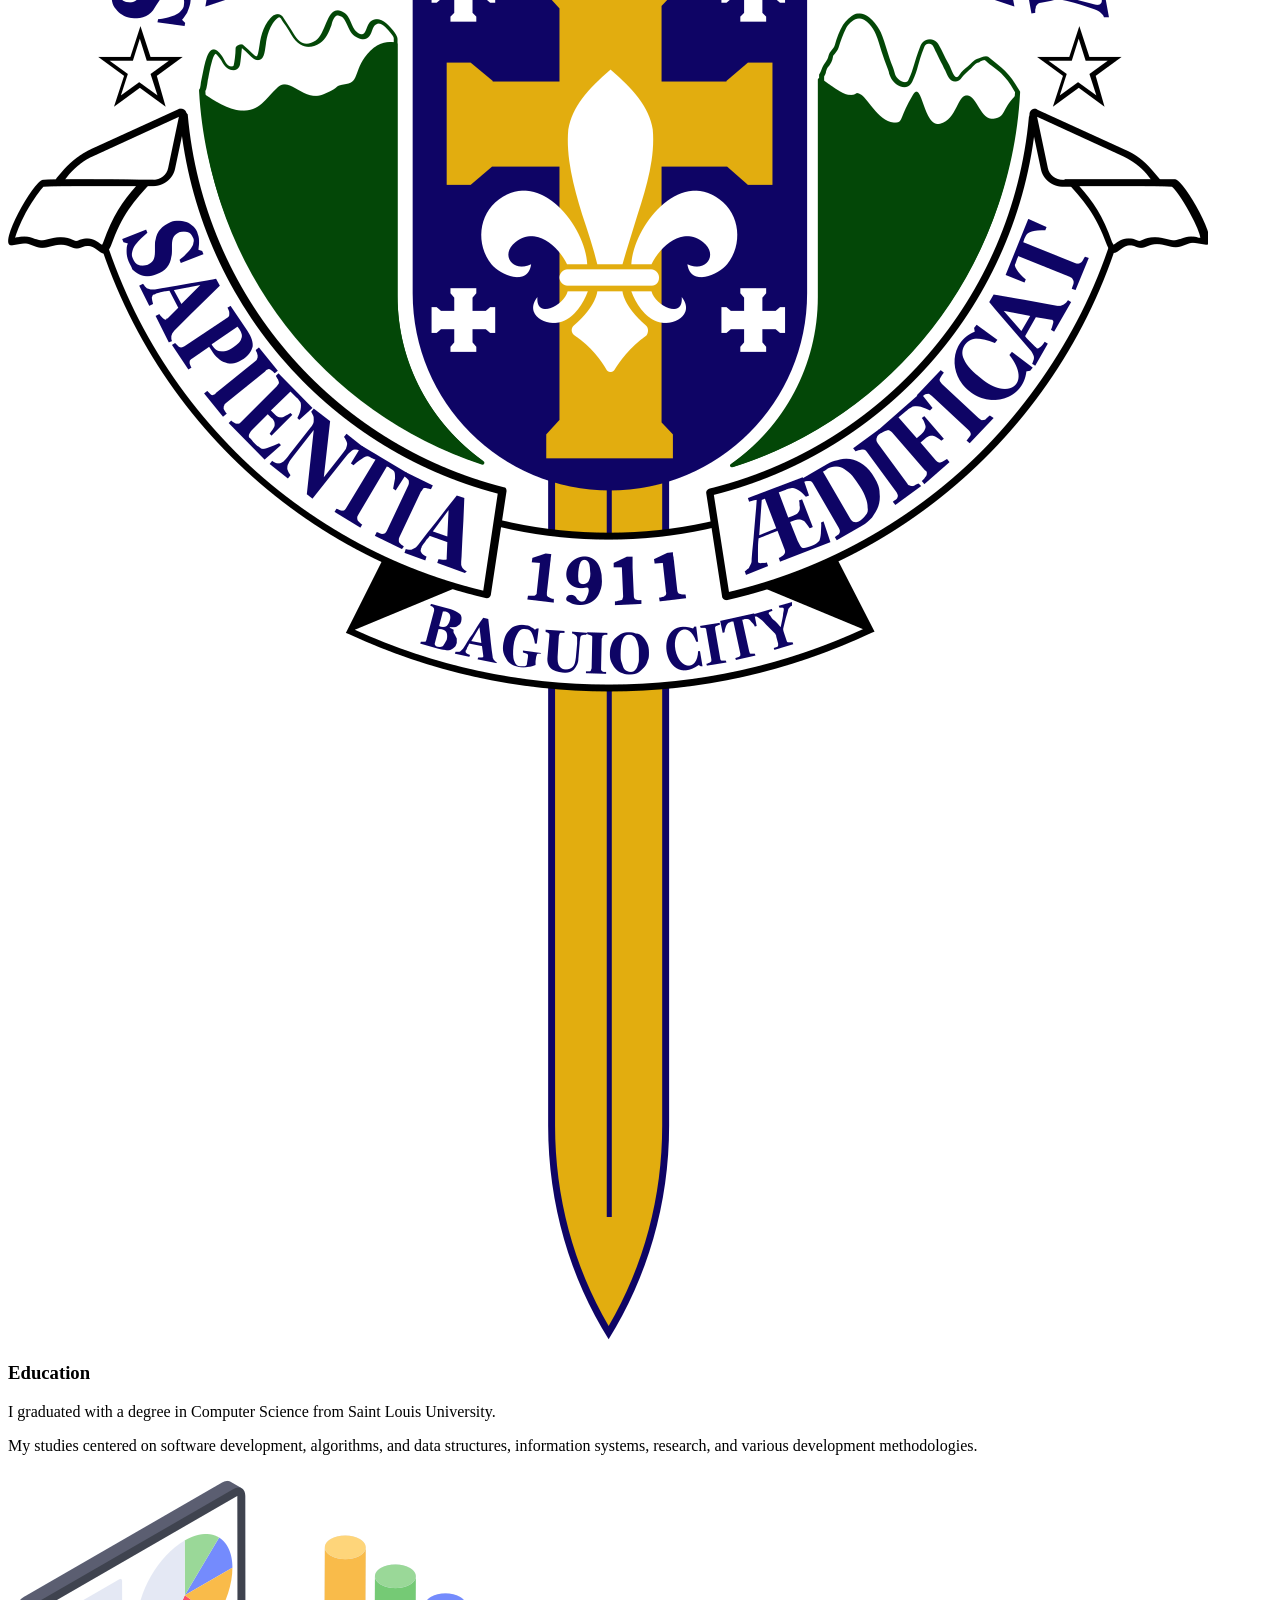
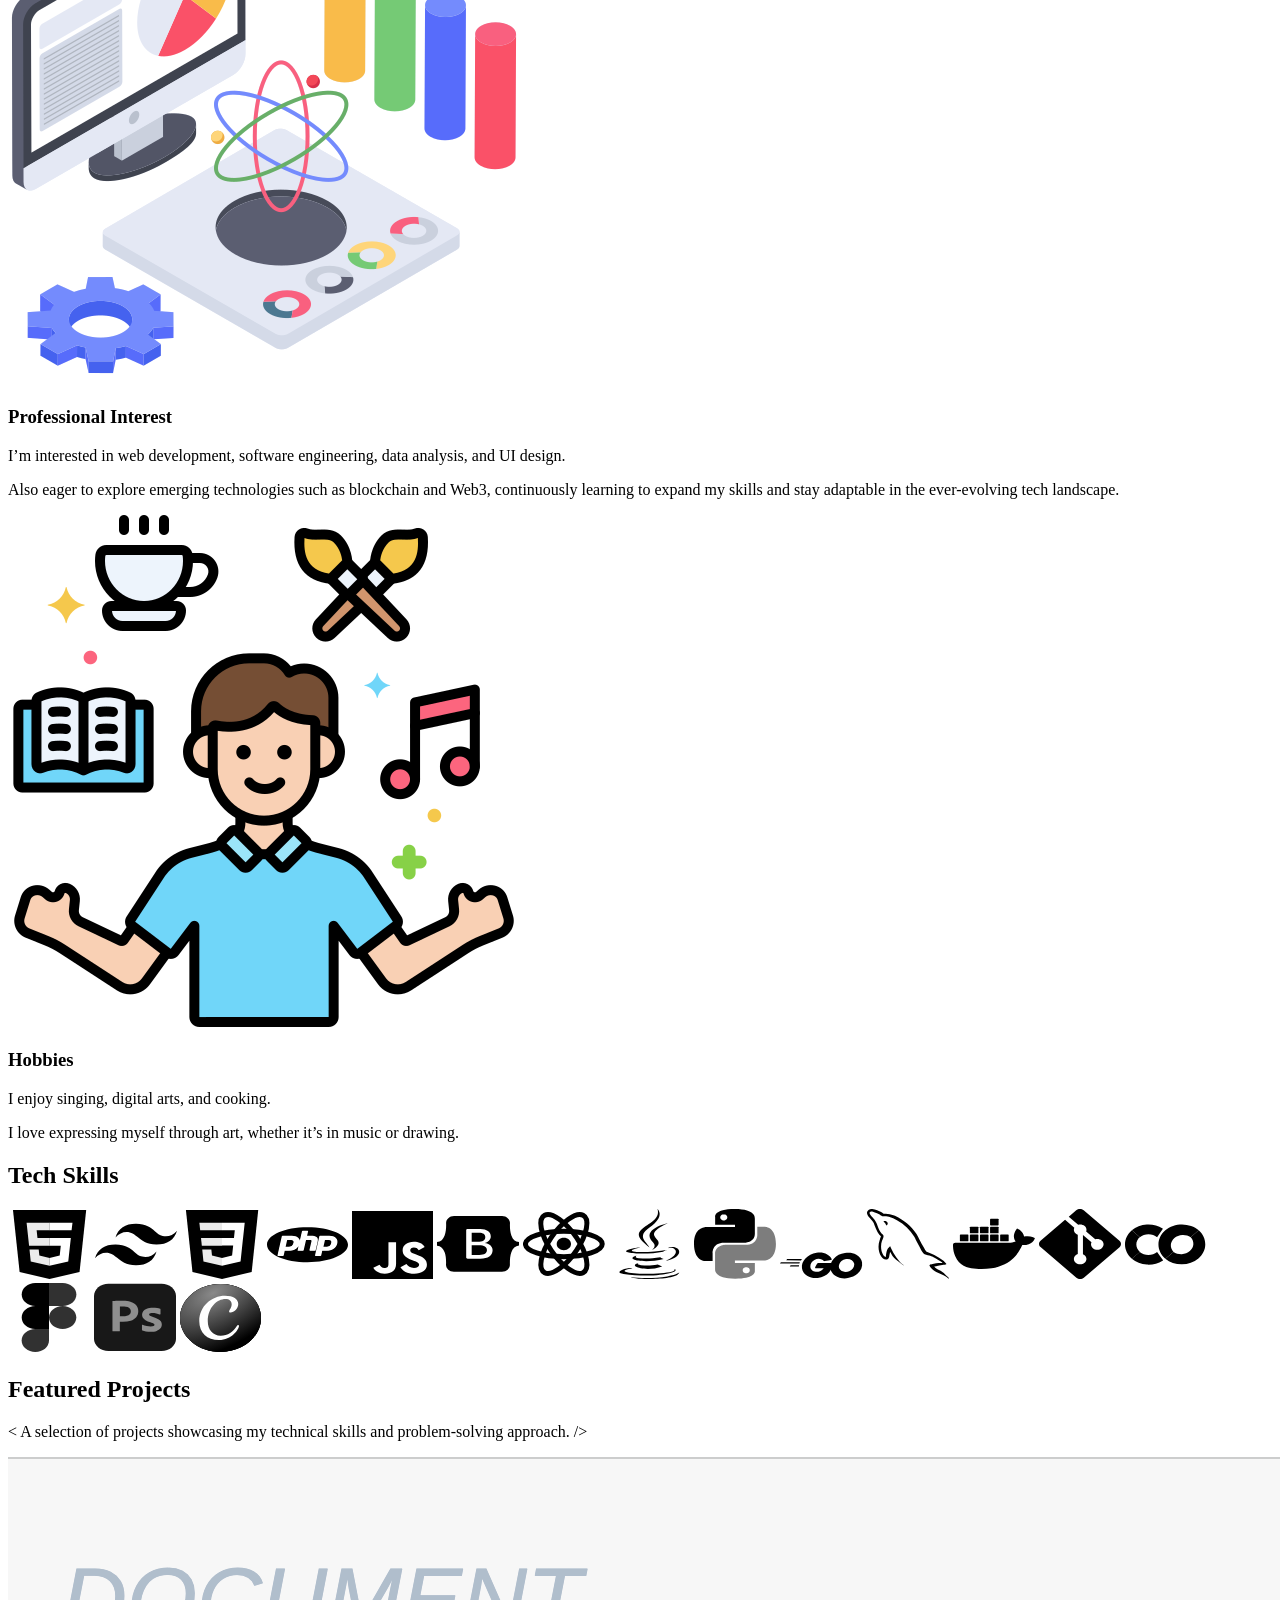
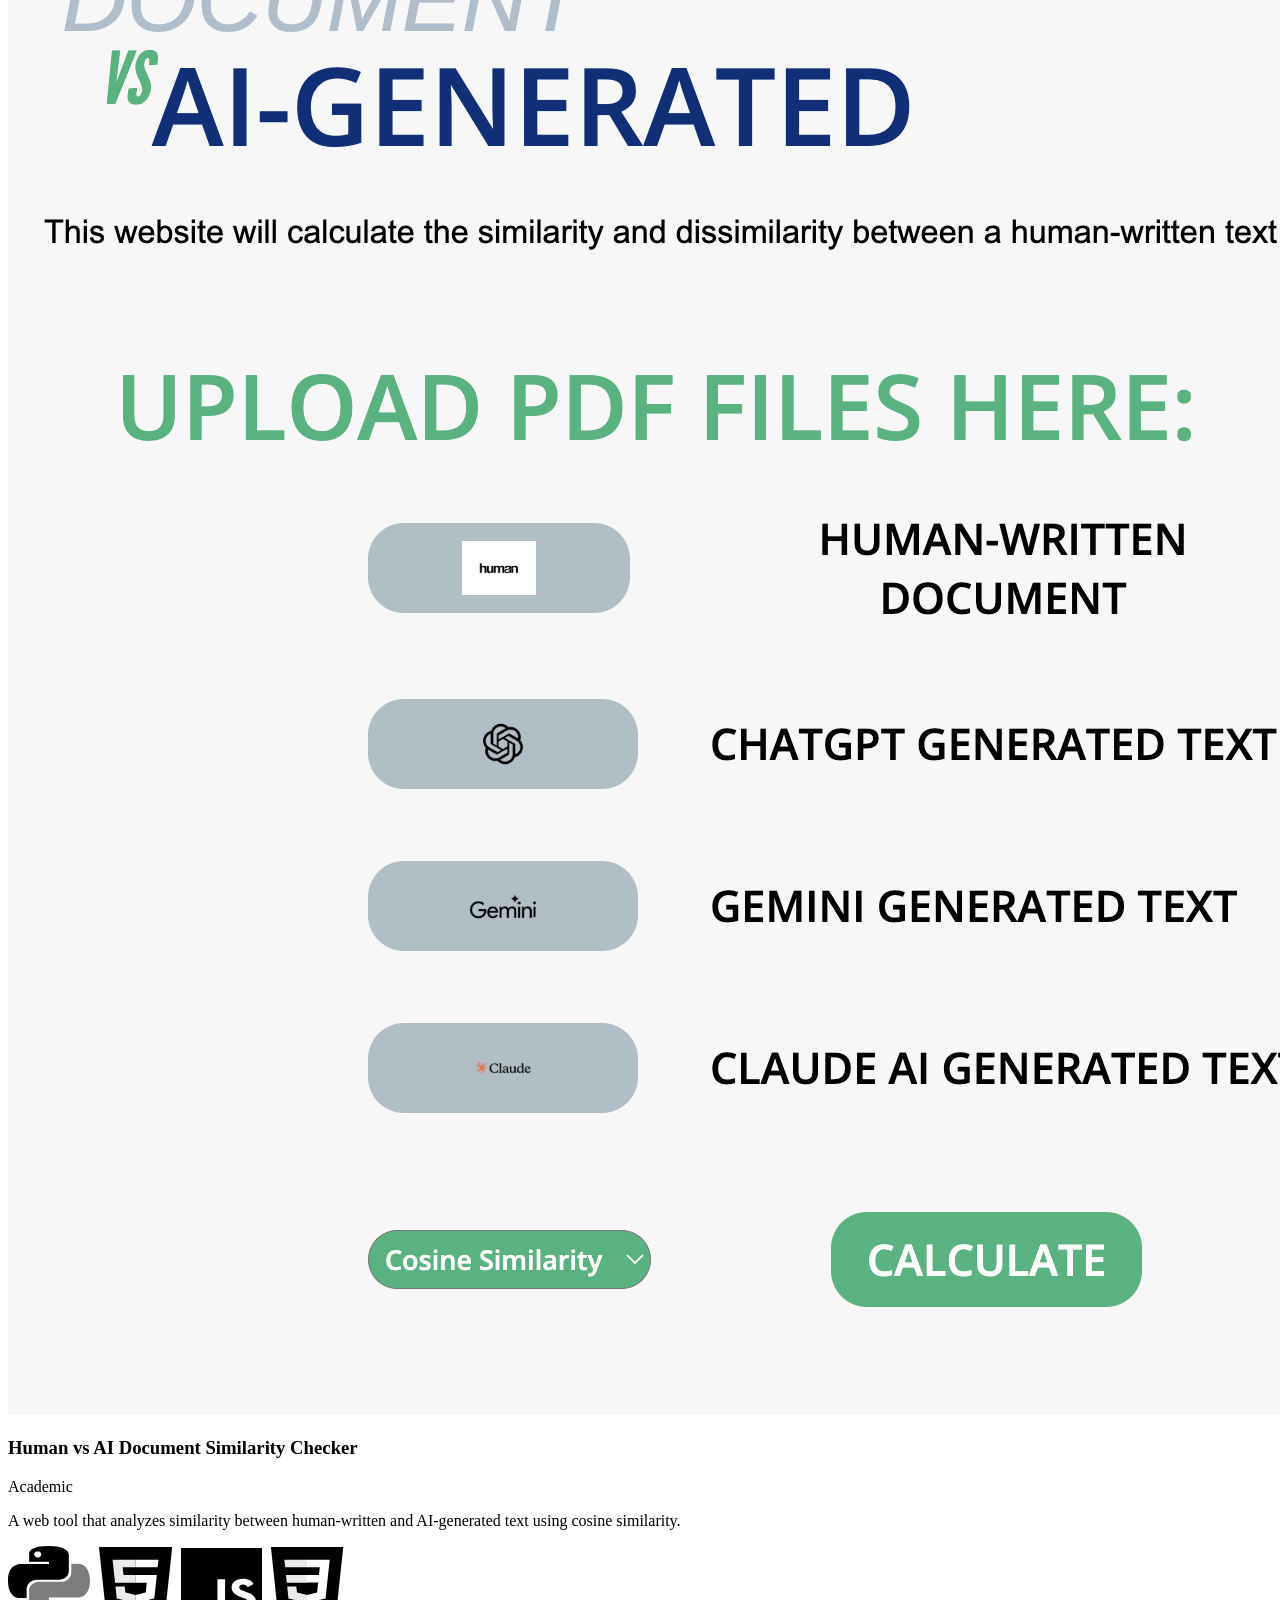
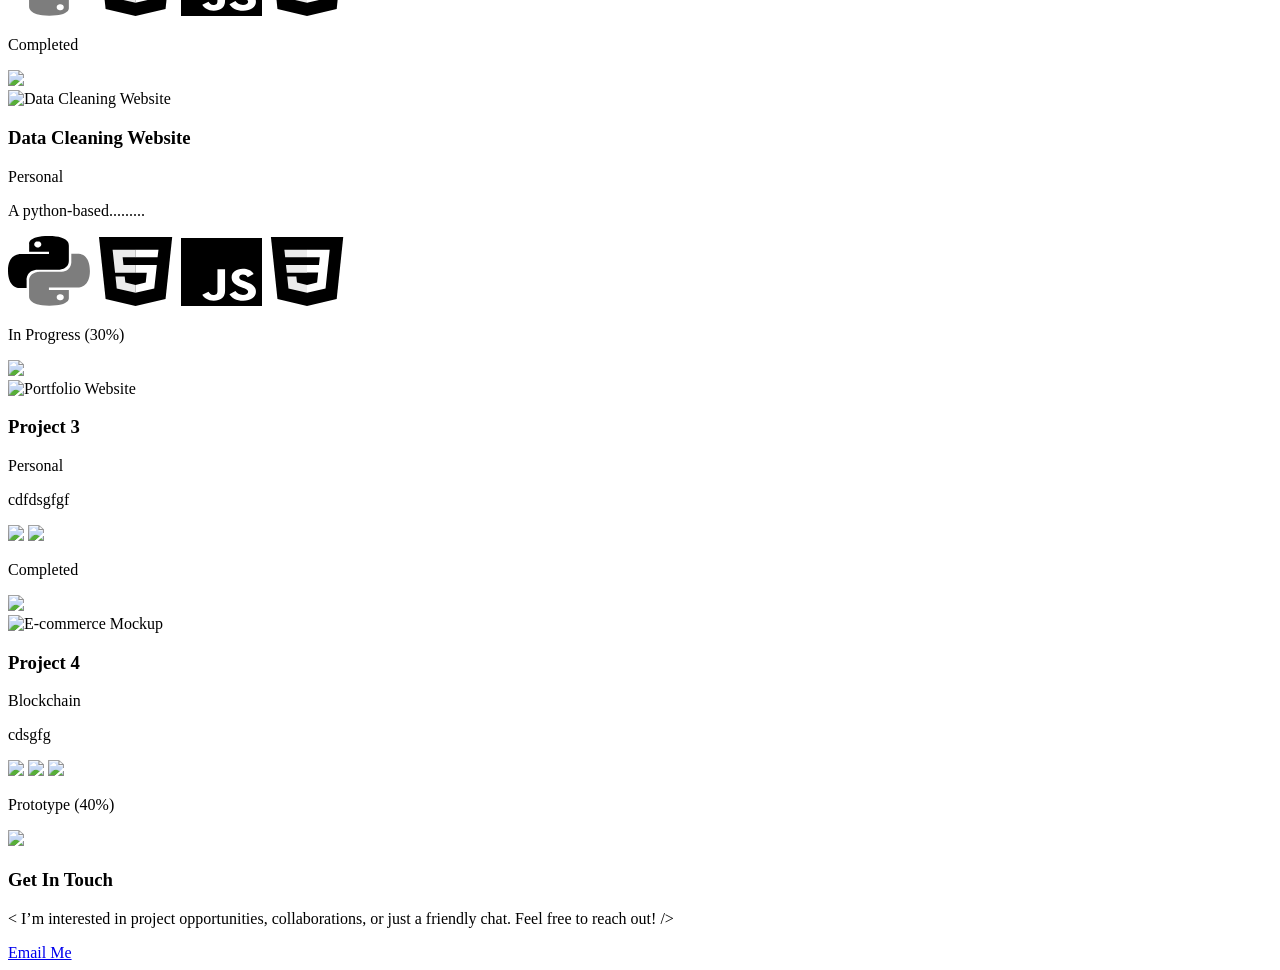
==== commit e8430eda: "-added two projects and fix the aesthetic of the featured project section" ====
--- a/my-project/index.html
+++ b/my-project/index.html
@@ -59,7 +59,7 @@
 
           <!-- Back -->
           <div class="flip-card-back p-6 rounded-2xl shadow-lg bg-black text-white flex items-center justify-center">
-            <p class="font-poppins text-sm">My studies centered on software development, algorithms, and data structures, information systems, research, and various development methodologies.</p>
+            <p class="font-poppins text-sm text-center">My studies centered on software development, algorithms, and data structures, information systems, research, and various development methodologies.</p>
           </div>
         </div>
       </div>
@@ -78,7 +78,7 @@
 
           <!-- Back -->
           <div class="flip-card-back p-6 rounded-2xl shadow-lg bg-[#AE7C4C] text-white flex items-center justify-center">
-            <p class="font-poppins text-sm">Also eager to explore emerging technologies such as blockchain and Web3, continuously learning to expand my skills and stay adaptable in the ever-evolving tech landscape.</p>
+            <p class="font-poppins text-sm text-center">Also eager to explore emerging technologies such as blockchain and Web3, continuously learning to expand my skills and stay adaptable in the ever-evolving tech landscape.</p>
           </div>
         </div>
       </div>
@@ -97,7 +97,7 @@
 
           <!-- Back -->
           <div class="flip-card-back p-6 rounded-2xl shadow-lg bg-black text-white flex items-center justify-center">
-            <p class="font-poppins text-sm">I love expressing myself through art, whether it’s in music or drawing.</p>
+            <p class="font-poppins text-sm text-center">I love expressing myself through art, whether it’s in music or drawing.</p>
           </div>
         </div>
       </div>
@@ -136,59 +136,146 @@
   
 </section>
 
-
-  <!-- Featured Projects Section -->
-  <section id="projects" class="max-w-7xl mx-auto px-8 py-14">
-    <h2 class="font-pixel text-3xl font-extrabold tracking-wide mb-3 text-center">Featured Projects</h2>
-    <p class="max-w-xl mx-auto mb-8 text-black-800 text-center"> <span class="font-pixel">&lt;</span> A selection of projects showcasing my technical skills and problem-solving approach. <span class="font-pixel">/&gt;</span></p>
-    <div class="grid grid-cols-1 md:grid-cols-2 gap-10">
-      <!-- Each project card with an image screenshot placeholder -->
-      <div class="rounded-xl overflow-hidden shadow-lg border border-gray-300 bg-black">
-        <img 
-          src="https://placehold.co/600x330/png?text=Project+Screenshot+1" 
-          alt="Screenshot of document AI-generated user interface showing file upload and results dashboard with brand logos and details" 
-          class="w-full h-auto object-cover" 
-          onerror="this.style.display='none'"
-        />
-        <div class="p-4 bg-black text-white font-semibold text-center text-sm">
-          Proj1
-        </div>
-      </div>
-      <div class="rounded-xl overflow-hidden shadow-lg border border-gray-300 bg-white">
-        <img 
-          src="https://placehold.co/600x330/png?text=Project+Screenshot+2" 
-          alt="Screenshot of document AI-generated user interface showing file upload and results dashboard with brand logos and details" 
-          class="w-full h-auto object-cover" 
-          onerror="this.style.display='none'"
-        />
-        <div class="p-4 bg-white text-black font-semibold text-center text-sm border-t border-gray-300">
-          Proj2
-        </div>
-      </div>
-      <div class="rounded-xl overflow-hidden shadow-lg border border-gray-300 bg-white">
-        <img 
-          src="https://placehold.co/600x330/png?text=Project+Screenshot+3" 
-          alt="Screenshot of document AI-generated user interface showing file upload and results dashboard with brand logos and details" 
-          class="w-full h-auto object-cover" 
-          onerror="this.style.display='none'"
-        />
-        <div class="p-4 bg-white text-black font-semibold text-center text-sm border-t border-gray-300">
-          Proj3
-        </div>
-      </div>
-      <div class="rounded-xl overflow-hidden shadow-lg border border-gray-300 bg-black">
-        <img 
-          src="https://placehold.co/600x330/png?text=Project+Screenshot+4" 
-          alt="Screenshot of document AI-generated user interface showing file upload and results dashboard with brand logos and details" 
-          class="w-full h-auto object-cover" 
-          onerror="this.style.display='none'"
-        />
-        <div class="p-4 bg-black text-white font-semibold text-center text-sm">
-          Proj4
-        </div>
-      </div>
-    </div>
-  </section>
+<!-- Featured Projects Section -->
+<section id="projects" class="max-w-7xl mx-auto px-8 py-14">
+  <h2 class="font-pixel text-3xl font-extrabold tracking-wide mb-3 text-center">Featured Projects</h2>
+  <p class="max-w-xl mx-auto mb-8 text-black-800 text-center"> 
+    <span class="font-pixel">&lt;</span> A selection of projects showcasing my technical skills and problem-solving approach. 
+    <span class="font-pixel">/&gt;</span>
+  </p>
+
+  <div class="grid grid-cols-1 md:grid-cols-2 gap-10">
+    <!-- Project 1: HUMAN VS AI-->
+    <div class="rounded-2xl overflow-hidden shadow-lg border border-gray-300 bg-white hover:shadow-xl transition">
+      <img 
+        src="public/hvsai.png" 
+        alt="AI vs Human Written Document App" 
+        class="w-full h-56 object-contain bg-gray-100"
+      />
+      <div class="p-5">
+        <div class="flex justify-between items-center mb-2">
+          <h3 class="text-lg font-bold">Human vs AI Document Similarity Checker</h3>
+          <span class="text-xs bg-gray-900 text-white px-2 py-1 rounded">Academic</span>
+        </div>
+        <p class="text-sm text-gray-700 mb-3">
+          A web tool that analyzes similarity between human-written and AI-generated text using cosine similarity.
+        </p>
+        <div class="flex gap-3 items-center mb-3">
+          <img src="public/python.svg" class="w-6 h-6 object-contain transition duration-300 ease-in-out hover:scale-150"/>
+          <img src="public/html5.svg" class="w-6 h-6 object-contain transition duration-300 ease-in-out hover:scale-150"/>
+          <img src="public/js.svg" class="w-6 h-6 object-contain transition duration-300 ease-in-out hover:scale-150"/>
+          <img src="public/css3.svg" class="w-6 h-6 object-contain transition duration-300 ease-in-out hover:scale-150"/>
+        </div>
+        <div class="w-full bg-gray-200 rounded-full h-2.5 mb-3">
+          <div class="bg-[#AE7C4C] h-2.5 rounded-full" style="width: 100%"></div>
+        </div>
+        <p class="text-xs text-brown-color font-semibold">Completed</p>
+        <div class="mt-3 flex justify-end">
+          <a href="https://github.com/vncntngl20/Human-Document-vs-AI" target="_blank">
+            <img src="https://cdn.jsdelivr.net/gh/devicons/devicon/icons/github/github-original.svg" class="w-6 h-6 hover:shadow-2xl transition"/>
+          </a>
+        </div>
+      </div>
+    </div>
+
+    <!-- Project 2: Data Cleaning Website-->
+    <div class="rounded-2xl overflow-hidden shadow-lg border border-gray-300 bg-white hover:shadow-xl transition">
+      <img 
+        src="https://placehold.co/600x330/png?text=Project+Screenshot+2" 
+        alt="Data Cleaning Website" 
+        class="w-full h-56 object-contain bg-gray-100"
+      />
+      <div class="p-5">
+        <div class="flex justify-between items-center mb-2">
+          <h3 class="text-lg font-bold">Data Cleaning Website</h3>
+          <span class="text-xs bg-[#AE7C4C] text-white px-2 py-1 rounded">Personal</span>
+        </div>
+        <p class="text-sm text-gray-700 mb-3">
+          A python-based.........
+        </p>
+        <div class="flex gap-3 items-center mb-3">
+          <img src="public/python.svg" class="w-6 h-6 object-contain transition duration-300 ease-in-out hover:scale-150"/>
+          <img src="public/html5.svg" class="w-6 h-6 object-contain transition duration-300 ease-in-out hover:scale-150"/>
+          <img src="public/js.svg" class="w-6 h-6 object-contain transition duration-300 ease-in-out hover:scale-150"/>
+          <img src="public/css3.svg" class="w-6 h-6 object-contain transition duration-300 ease-in-out hover:scale-150"/>
+        </div>
+        <div class="w-full bg-gray-200 rounded-full h-2.5 mb-3">
+          <div class="bg-[#7D7D7D] h-2.5 rounded-full" style="width: 70%"></div>
+        </div>
+        <p class="text-xs text-black font-semibold">In Progress (30%)</p>
+        <div class="mt-3 flex justify-end">
+          <a href="https://github.com/yourusername/task-manager" target="_blank">
+            <img src="https://cdn.jsdelivr.net/gh/devicons/devicon/icons/github/github-original.svg" class="w-6 h-6 hover:scale-110 transition"/>
+          </a>
+        </div>
+      </div>
+    </div>
+
+    <!-- Project 3: -->
+    <div class="rounded-2xl overflow-hidden shadow-lg border border-gray-300 bg-white hover:shadow-xl transition">
+      <img 
+        src="https://placehold.co/600x330/png?text=Project+Screenshot+3" 
+        alt="Portfolio Website" 
+        class="w-full h-56 object-contain bg-gray-100"
+      />
+      <div class="p-5">
+        <div class="flex justify-between items-center mb-2">
+          <h3 class="text-lg font-bold">Project 3</h3>
+          <span class="text-xs bg-[#AE7C4C] text-white px-2 py-1 rounded">Personal</span>
+        </div>
+        <p class="text-sm text-gray-700 mb-3">
+          cdfdsgfgf
+        </p>
+        <div class="flex gap-3 items-center mb-3">
+          <img src="https://cdn.jsdelivr.net/gh/devicons/devicon/icons/react/react-original.svg" class="w-6 h-6"/>
+          <img src="https://cdn.jsdelivr.net/gh/devicons/devicon/icons/tailwindcss/tailwindcss-plain.svg" class="w-6 h-6"/>
+        </div>
+        <div class="w-full bg-gray-200 rounded-full h-2.5 mb-3">
+          <div class="bg-green-500 h-2.5 rounded-full" style="width: 100%"></div>
+        </div>
+        <p class="text-xs text-green-600 font-semibold">Completed</p>
+        <div class="mt-3 flex justify-end">
+          <a href="https://github.com/yourusername/portfolio" target="_blank">
+            <img src="https://cdn.jsdelivr.net/gh/devicons/devicon/icons/github/github-original.svg" class="w-6 h-6 hover:scale-110 transition"/>
+          </a>
+        </div>
+      </div>
+    </div>
+
+    <!-- Project 4: Blockchain -->
+    <div class="rounded-2xl overflow-hidden shadow-lg border border-gray-300 bg-white hover:shadow-xl transition">
+      <img 
+        src="https://placehold.co/600x330/png?text=Project+Screenshot+4" 
+        alt="E-commerce Mockup" 
+        class="w-full h-56 object-contain bg-gray-100"
+      />
+      <div class="p-5">
+        <div class="flex justify-between items-center mb-2">
+          <h3 class="text-lg font-bold">Project 4</h3>
+          <span class="text-xs bg-brown-600 text-white px-2 py-1 rounded">Blockchain</span>
+        </div>
+        <p class="text-sm text-gray-700 mb-3">
+          cdsgfg
+        </p>
+        <div class="flex gap-3 items-center mb-3">
+          <img src="https://cdn.jsdelivr.net/gh/devicons/devicon/icons/html5/html5-original.svg" class="w-6 h-6"/>
+          <img src="https://cdn.jsdelivr.net/gh/devicons/devicon/icons/css3/css3-original.svg" class="w-6 h-6"/>
+          <img src="https://cdn.jsdelivr.net/gh/devicons/devicon/icons/javascript/javascript-original.svg" class="w-6 h-6"/>
+        </div>
+        <div class="w-full bg-gray-200 rounded-full h-2.5 mb-3">
+          <div class="bg-red-500 h-2.5 rounded-full" style="width: 40%"></div>
+        </div>
+        <p class="text-xs text-red-600 font-semibold">Prototype (40%)</p>
+        <div class="mt-3 flex justify-end">
+          <a href="https://github.com/yourusername/ecommerce-mockup" target="_blank">
+            <img src="https://cdn.jsdelivr.net/gh/devicons/devicon/icons/github/github-original.svg" class="w-6 h-6 hover:scale-110 transition"/>
+          </a>
+        </div>
+      </div>
+    </div>
+  </div>
+</section>
+
 
   <!-- Contact Section (anchor target only, button links here) -->
   <section id="contact" class="max-w-7xl mx-auto px-8 py-16 text-center">
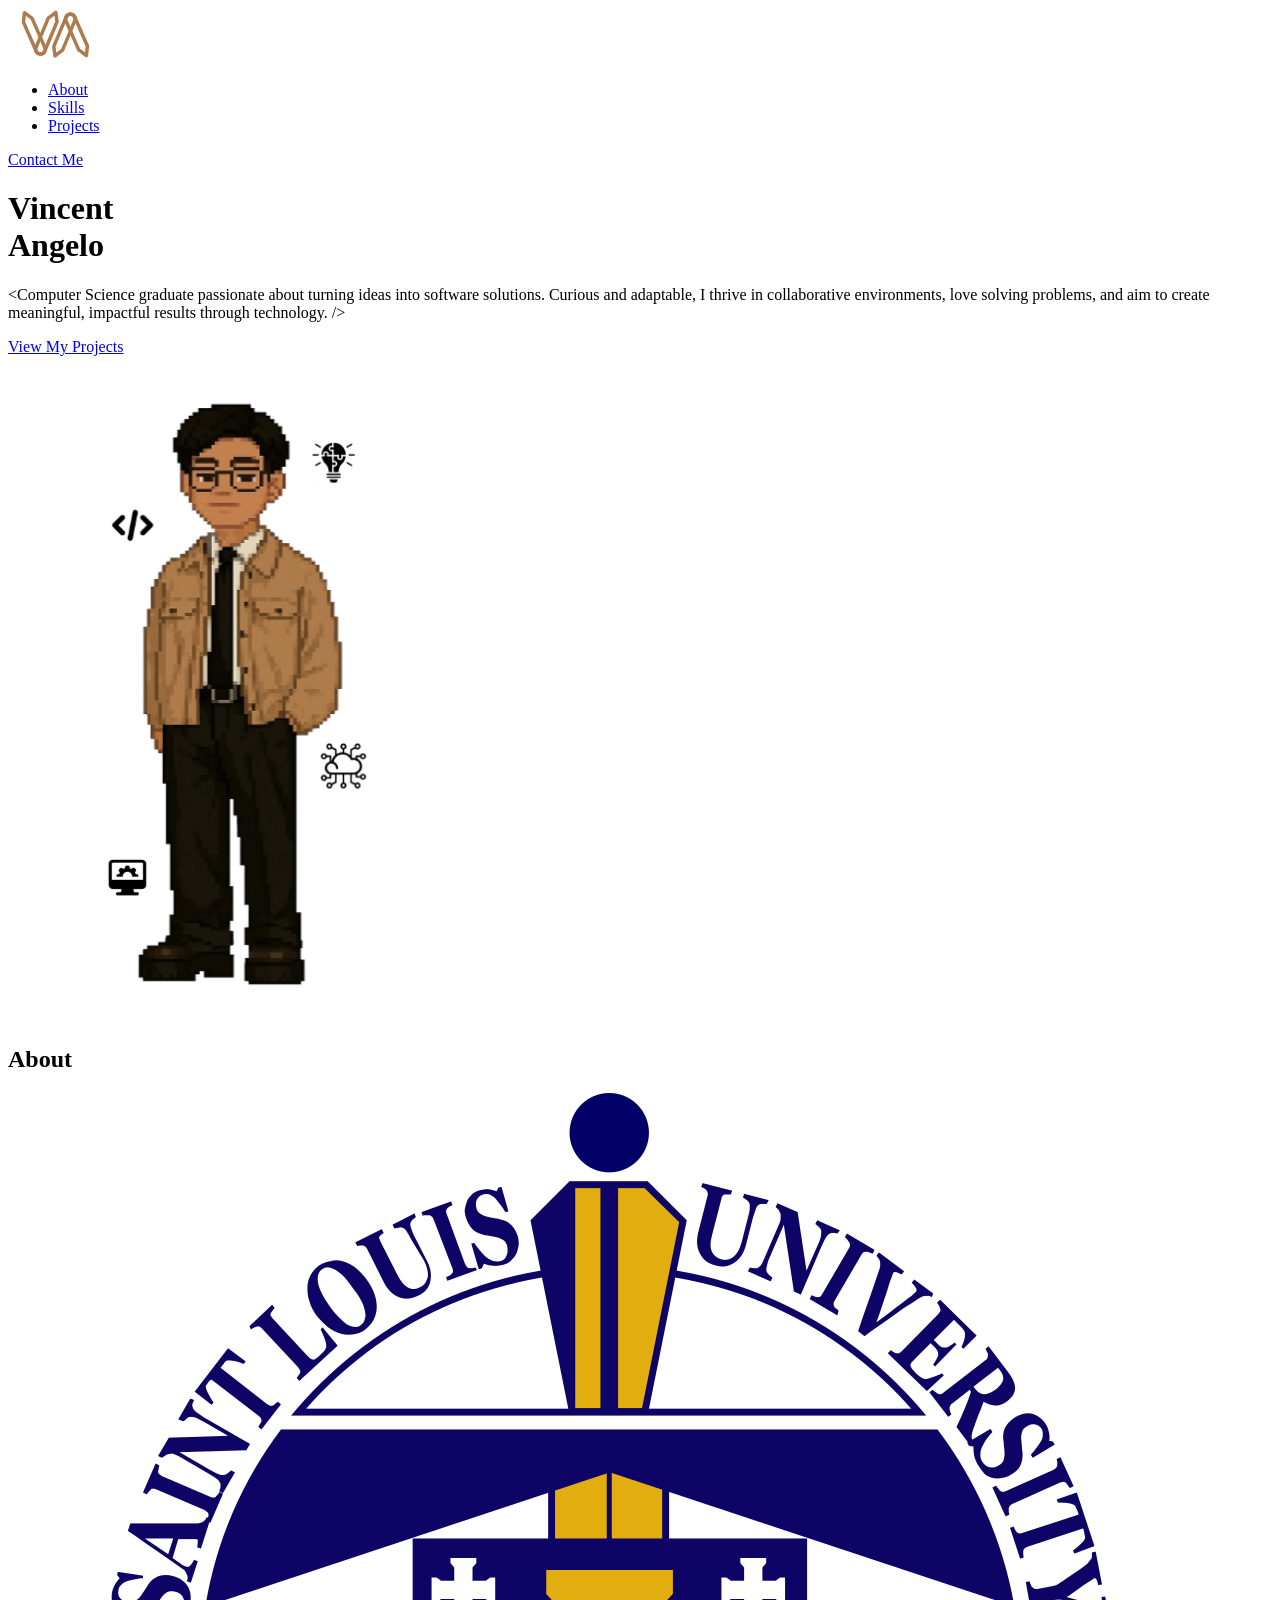
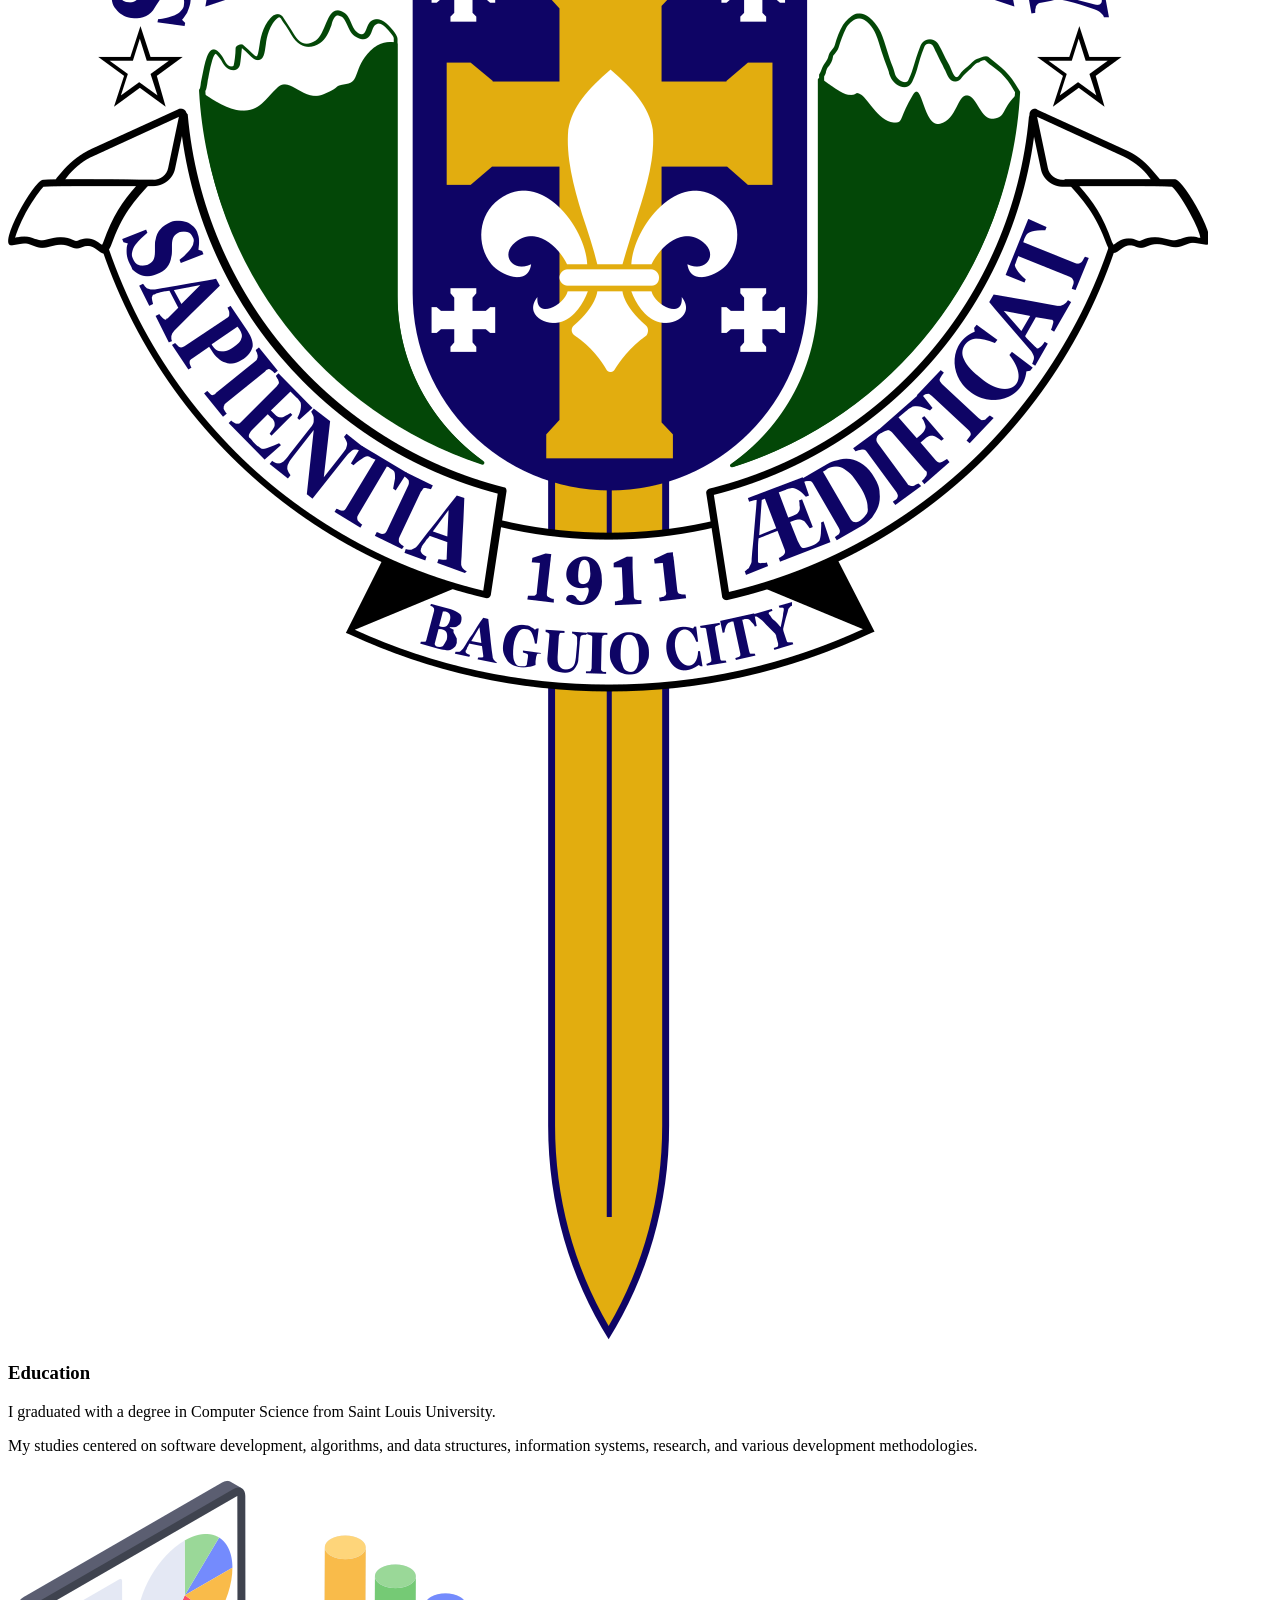
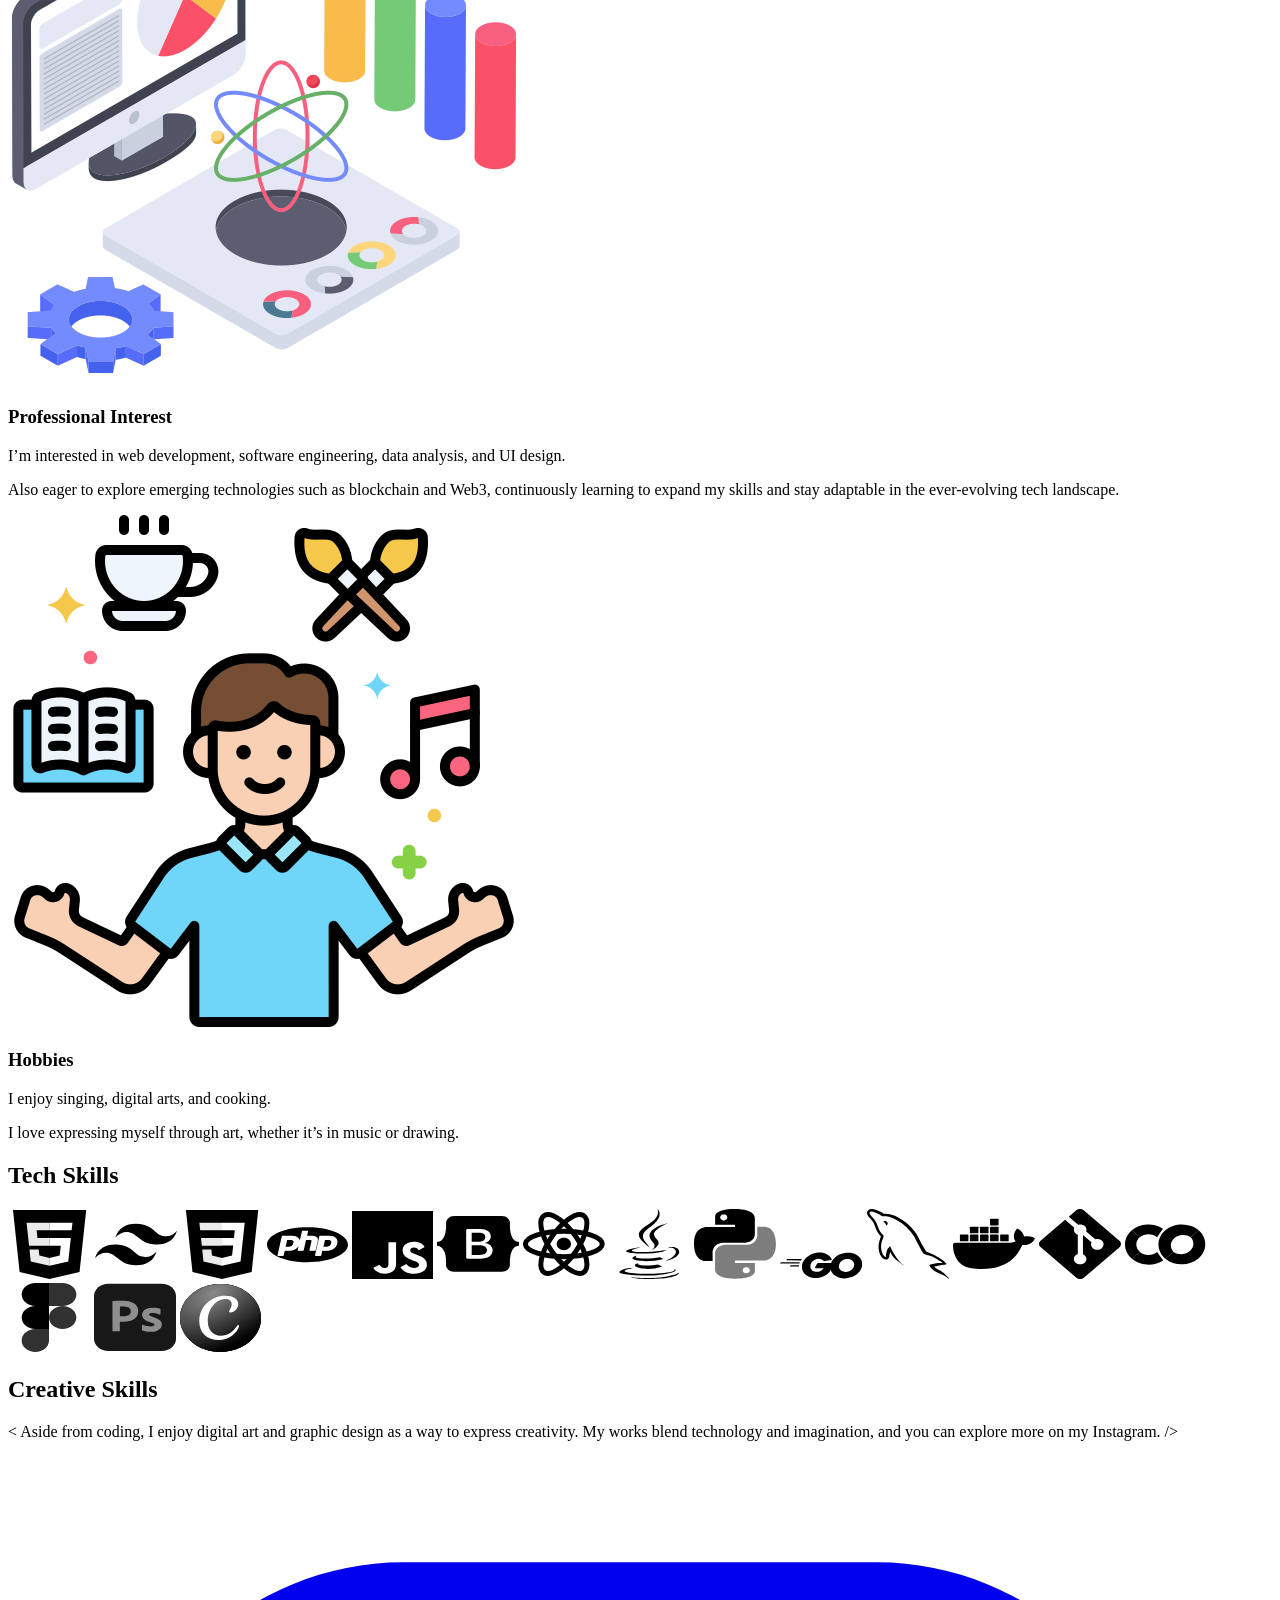
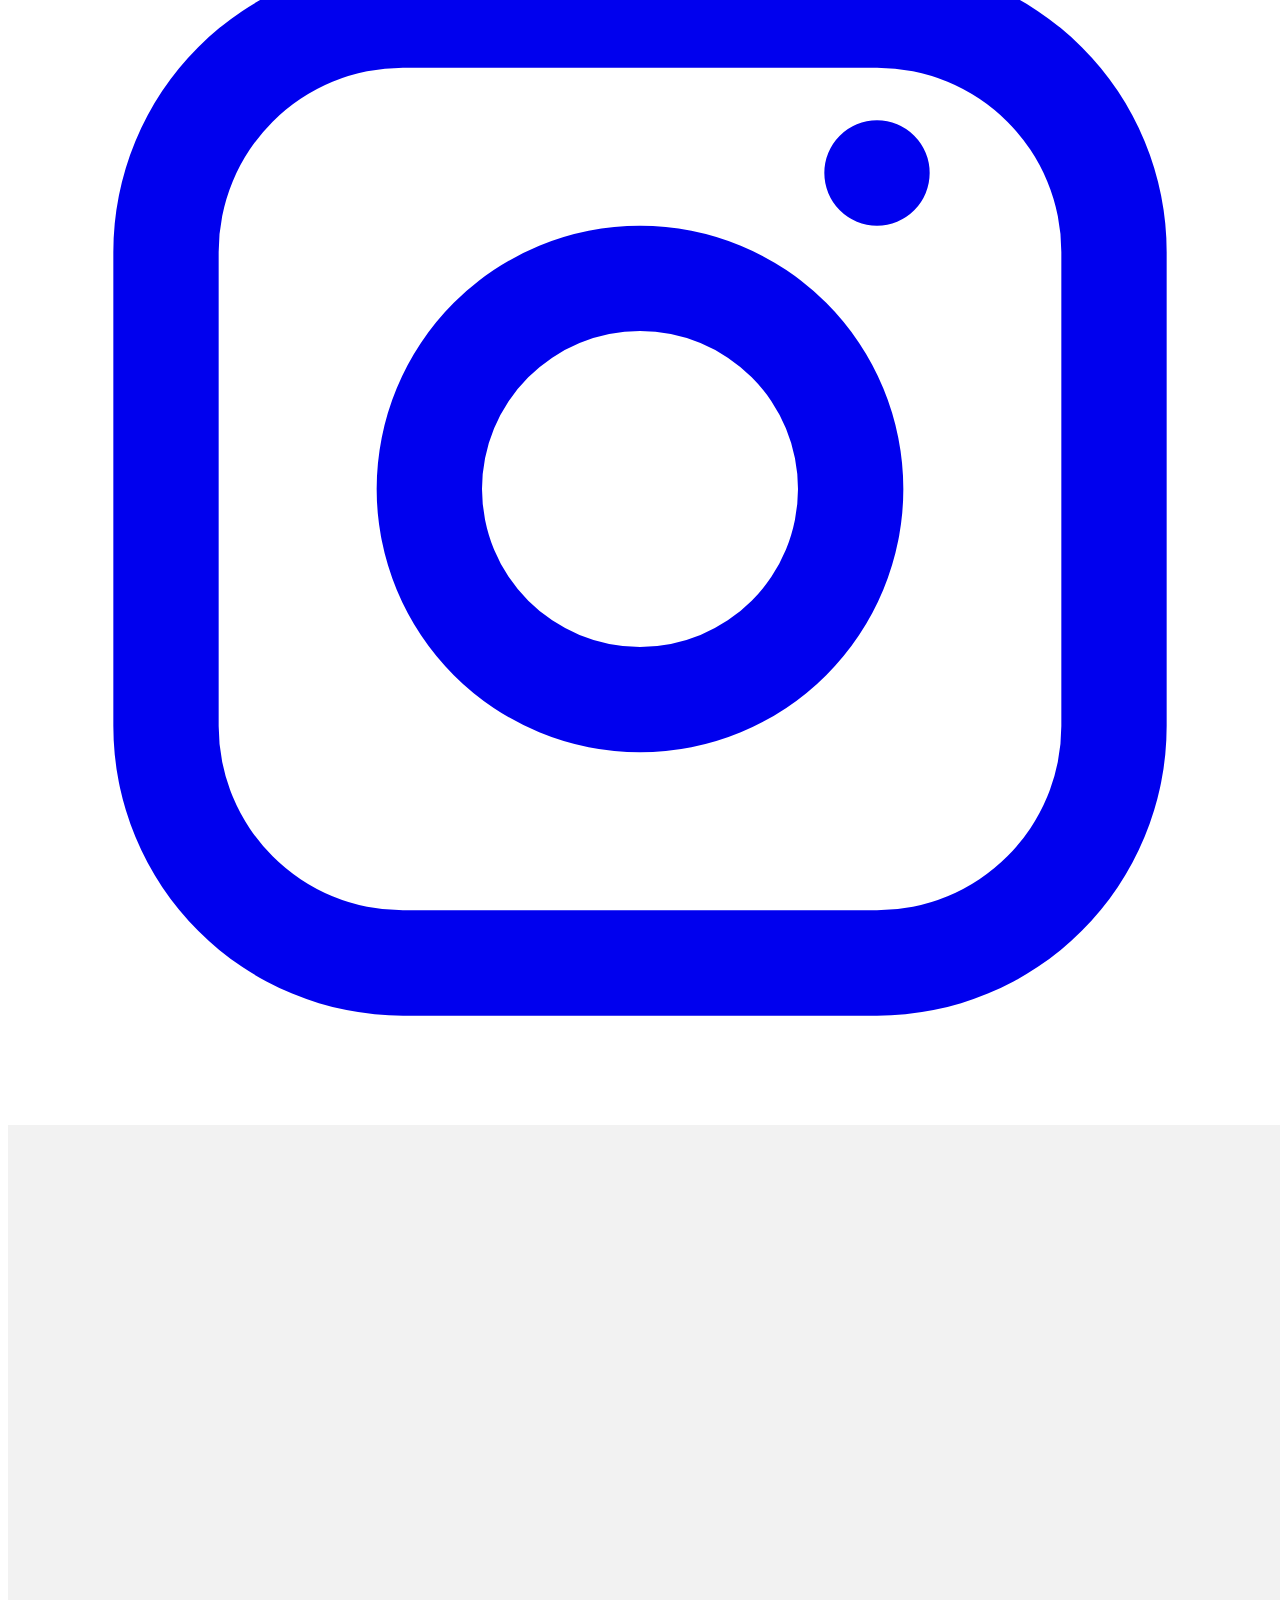
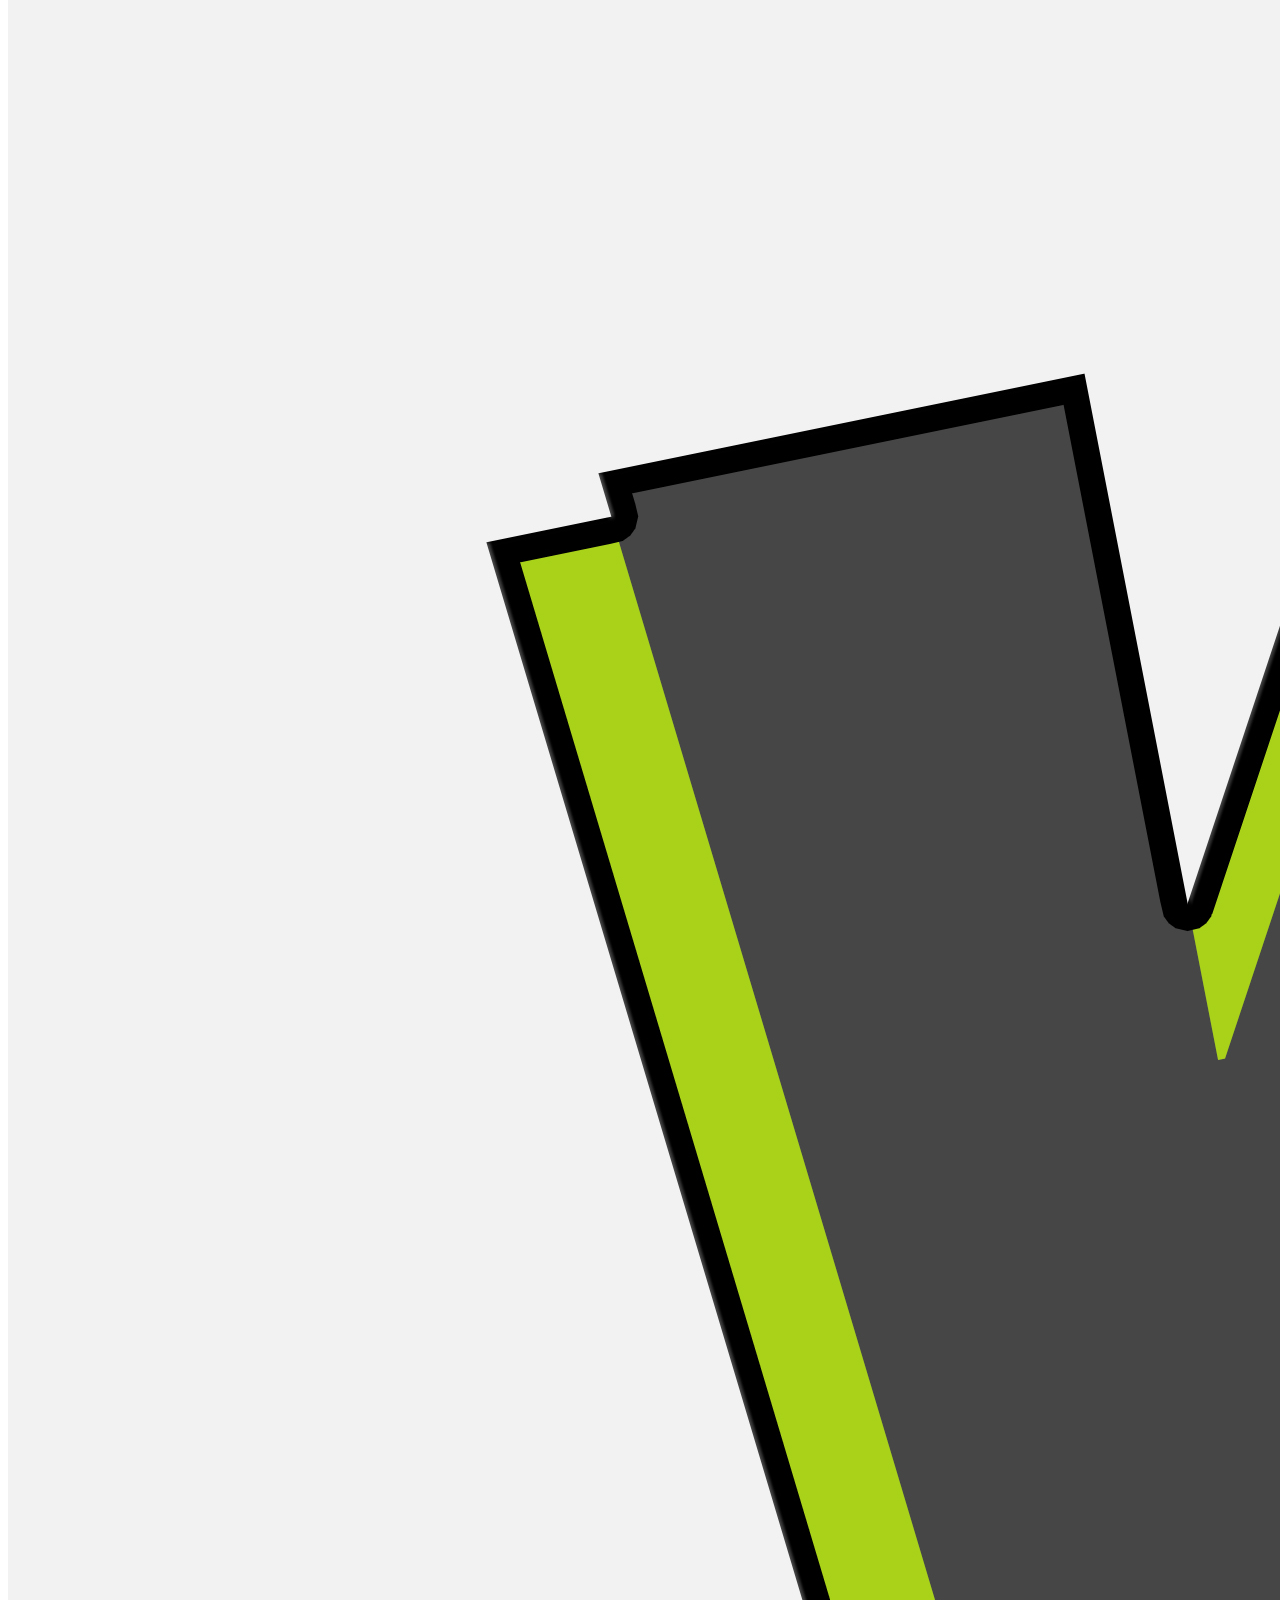
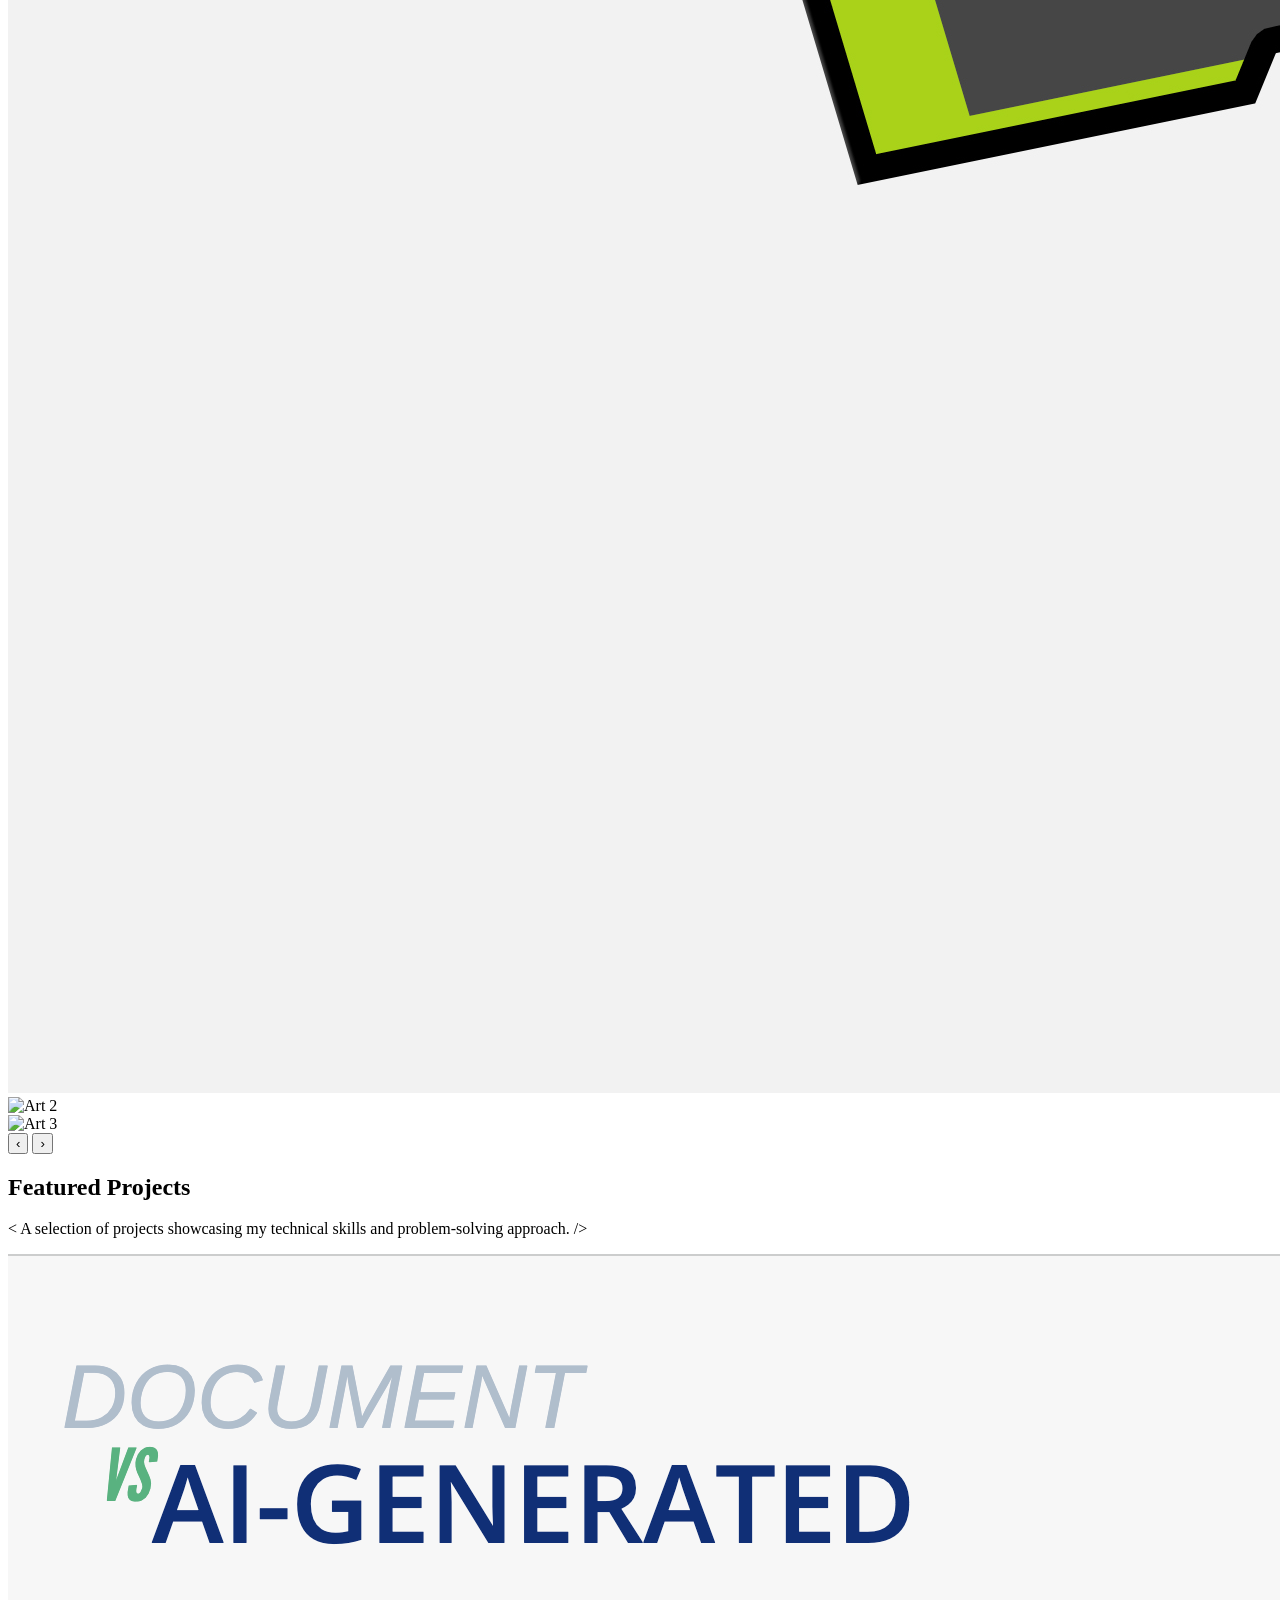
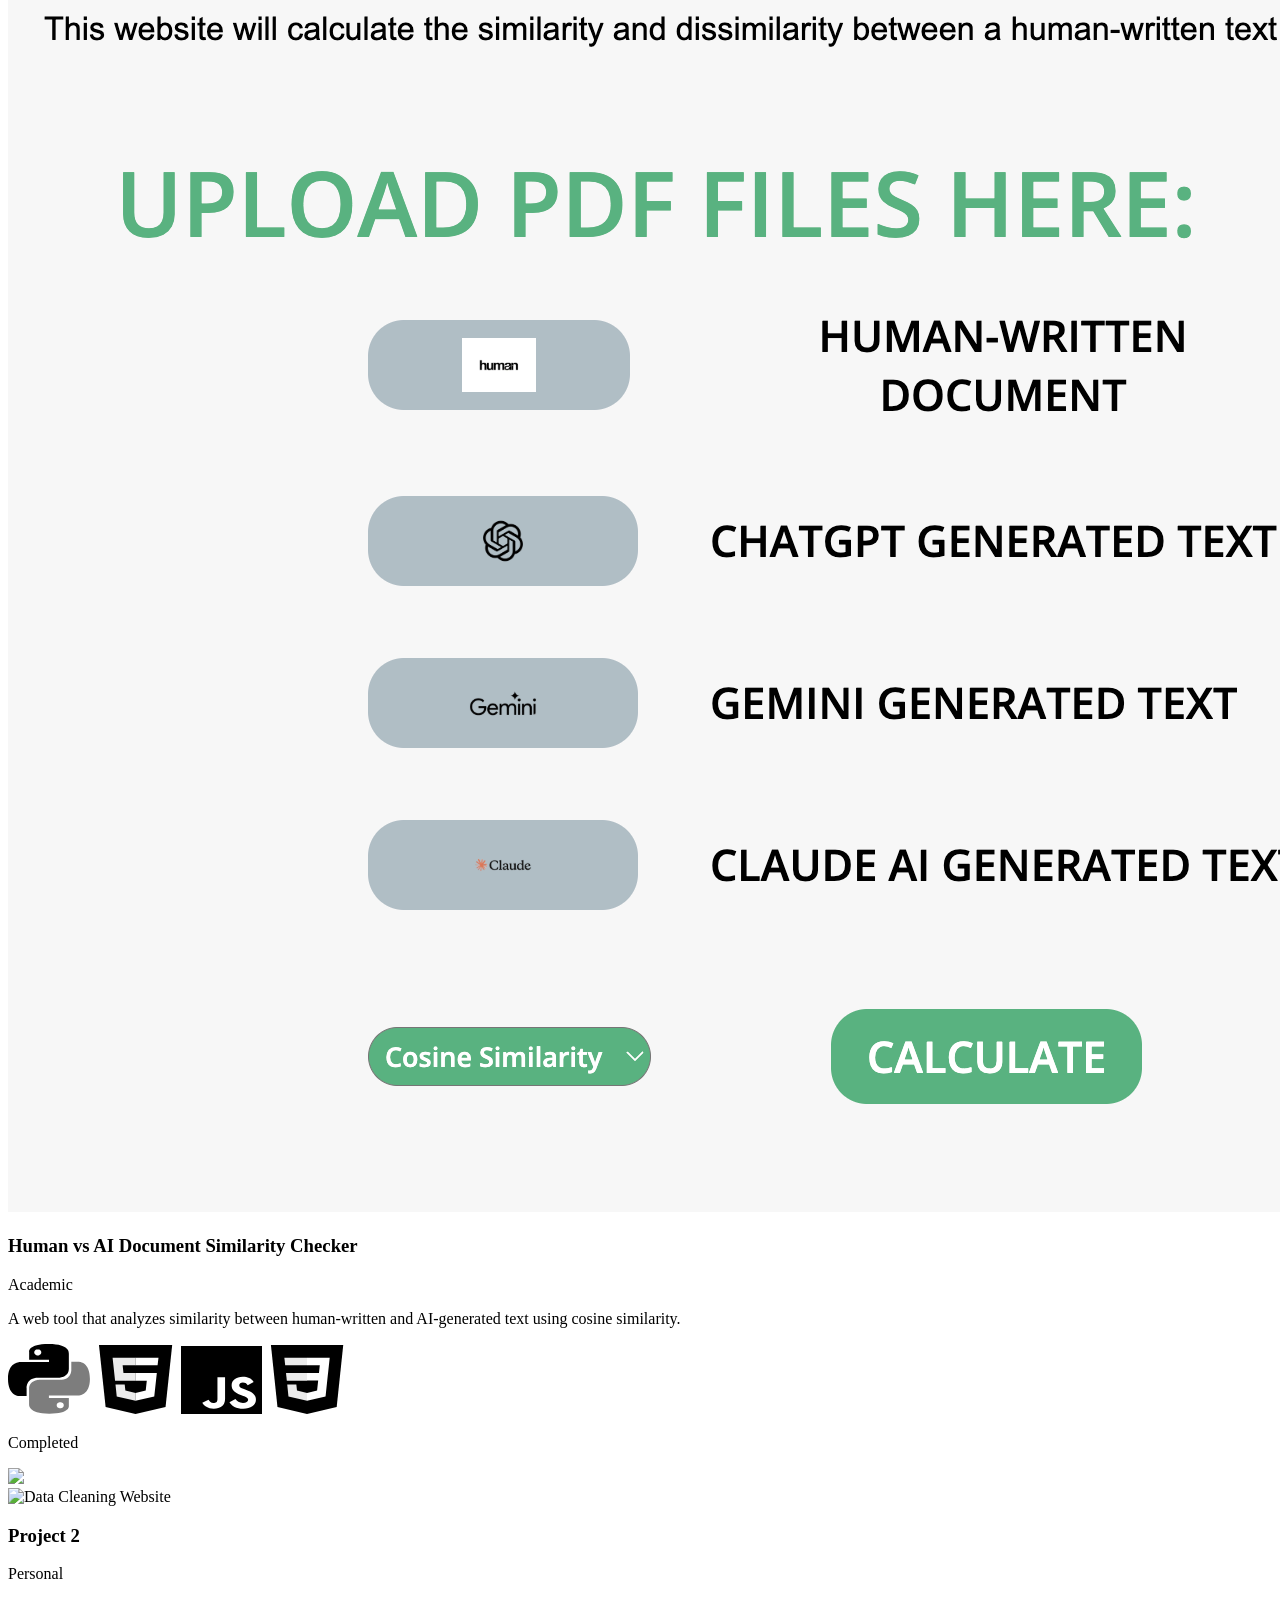
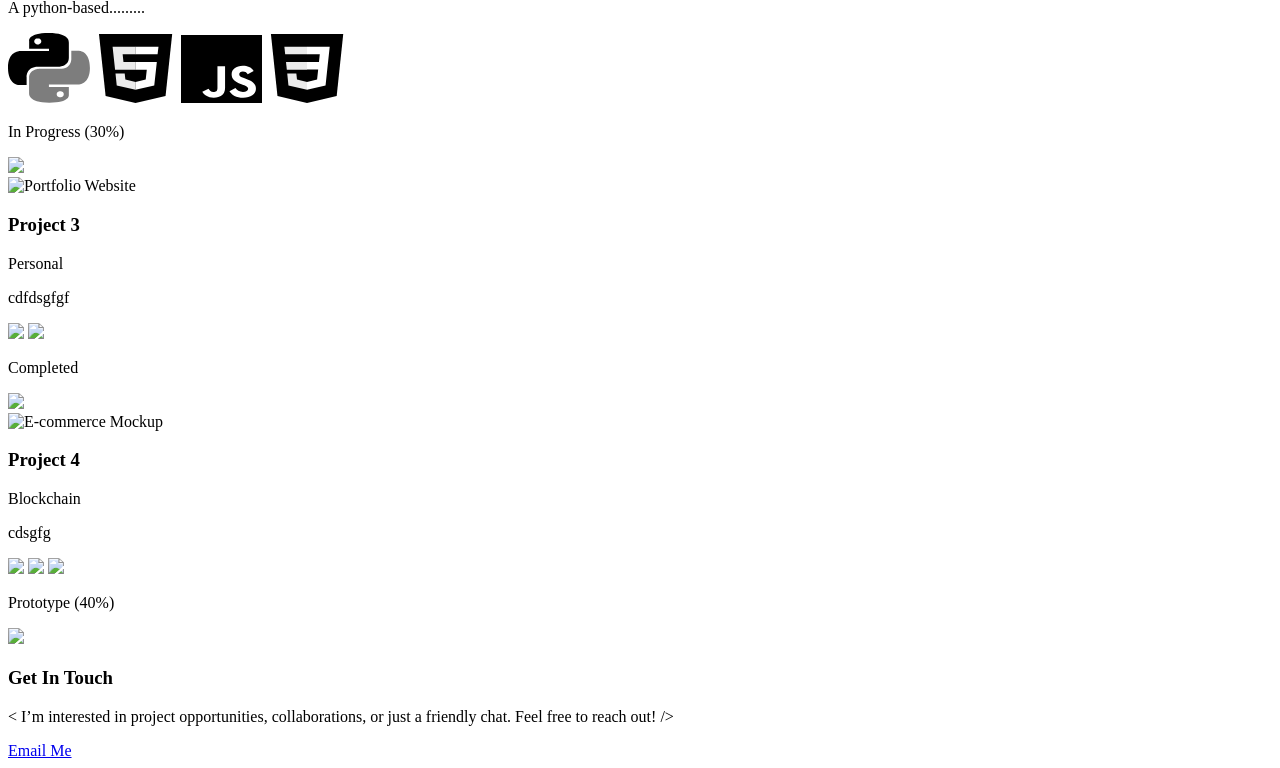
==== commit 4176e273: "added creative skills section" ====
--- a/my-project/index.html
+++ b/my-project/index.html
@@ -19,8 +19,8 @@
       <li><a href="#skills" class="hover:text-[#AE7C4C] transition-colors duration-300 font-poppins">Skills</a></li>
       <li><a href="#projects" class="hover:text-[#AE7C4C] transition-colors duration-300 font-poppins">Projects</a></li>
     </ul>
-    <a href="#contact" class="contact-button bg-[#AE7C4C] text-white px-3 py-2 rounded-md font-pixel hover:bg-[#7a5026] transition-colors duration-300 select-none">Contact Me</a>  </nav>
-
+    <a href="mailto:vincentangelo.martindelacruz@gmail.com" class="contact-button bg-[#AE7C4C] text-white px-3 py-2 rounded-md font-pixel hover:bg-[#7a5026] transition-colors duration-300 select-none">Contact Me</a>  </nav>
+    
   <!-- Hero Section -->
   <header class="flex flex-col lg:flex-row items-center justify-between max-w-7xl mx-auto px-5 py-10 gap-">
     <div class="max-w-xl text-left">
@@ -136,10 +136,62 @@
   
 </section>
 
+
+<!-- Creative Skills Section -->
+<section id="creative-skills" class="max-w-6xl mx-auto px-6 py-16">
+  <h2 class="font-pixel text-3xl font-bold mb-10 text-center">Creative Skills</h2>
+
+  <div class="grid md:grid-cols-2 gap-10 items-center">
+    <!-- Left Column -->
+    <div>
+      <p class="font-poppins max-w-xl mx-auto mb-8 text-gray-800 select-text"> <span class="font-pixel">&lt;</span> Aside from coding, 
+        I enjoy digital art and graphic design as a way to express creativity.
+        My works blend technology and imagination, and you can explore more on my Instagram.
+        <span class="font-pixel">/&gt;</span></p>
+
+
+      <!-- Instagram Follow -->
+      <div class="flex items-center space-x-3">
+        <a href="https://instagram.com/art.vncntngl" target="_blank" class="flex items-center space-x-2 hover:opacity-80 transition">
+          <!-- Instagram Icon (SVG) -->
+          <svg xmlns="http://www.w3.org/2000/svg" fill="currentColor" class="w-15 h-15 bg-[#AE7C4C] px-1 py-1 rounded-md text-white hover:bg-black transition-colors duration-300 select-none" viewBox="0 0 24 24">
+            <path d="M7.5 2h9A5.5 5.5 0 0 1 22 7.5v9a5.5 5.5 0 0 1-5.5 5.5h-9A5.5 5.5 0 0 1 2 16.5v-9A5.5 5.5 0 0 1 7.5 2zm0 2A3.5 3.5 0 0 0 4 7.5v9A3.5 3.5 0 0 0 7.5 20h9a3.5 3.5 0 0 0 3.5-3.5v-9A3.5 3.5 0 0 0 16.5 4h-9zm9 1a1 1 0 1 1 0 2 1 1 0 0 1 0-2zM12 7a5 5 0 1 1 0 10 5 5 0 0 1 0-10zm0 2a3 3 0 1 0 0 6 3 3 0 0 0 0-6z"/>
+          </svg>
+        </a>
+      </div>
+    </div>
+
+    <!-- Right Column (Carousel) -->
+    <div class="relative w-full overflow-hidden rounded-lg shadow-lg">
+      <div class="flex transition-transform duration-500 ease-in-out" id="carousel">
+        <!-- Slide 1 -->
+        <div class="min-w-full">
+          <img src="public/images/logobilog.jpg" alt="Art 1" class="w-full h-80 object-cover">
+        </div>
+        <!-- Slide 2 -->
+        <div class="min-w-full">
+          <img src="images/art2.png" alt="Art 2" class="w-full h-80 object-cover">
+        </div>
+        <!-- Slide 3 -->
+        <div class="min-w-full">
+          <img src="images/art3.png" alt="Art 3" class="w-full h-80 object-cover">
+        </div>
+      </div>
+
+      <!-- Carousel Buttons -->
+      <button onclick="prevSlide()" class="absolute top-1/2 left-2 -translate-y-1/2 bg-black text-white px-3 py-2 rounded-full">‹</button>
+      <button onclick="nextSlide()" class="absolute top-1/2 right-2 -translate-y-1/2 bg-black text-white px-3 py-2 rounded-full">›</button>
+    </div>
+  </div>
+</section>
+
+
+
 <!-- Featured Projects Section -->
+ <!--CHANGE THE FONT STYLE ONCE IT IS 100% DONE, RELY ON PROJ 1-->
 <section id="projects" class="max-w-7xl mx-auto px-8 py-14">
   <h2 class="font-pixel text-3xl font-extrabold tracking-wide mb-3 text-center">Featured Projects</h2>
-  <p class="max-w-xl mx-auto mb-8 text-black-800 text-center"> 
+  <p class="font-poppins max-w-xl mx-auto mb-8 text-black-800 text-center"> 
     <span class="font-pixel">&lt;</span> A selection of projects showcasing my technical skills and problem-solving approach. 
     <span class="font-pixel">/&gt;</span>
   </p>
@@ -154,10 +206,10 @@
       />
       <div class="p-5">
         <div class="flex justify-between items-center mb-2">
-          <h3 class="text-lg font-bold">Human vs AI Document Similarity Checker</h3>
+          <h3 class="font-poppins text-lg font-bold">Human vs AI Document Similarity Checker</h3>
           <span class="text-xs bg-gray-900 text-white px-2 py-1 rounded">Academic</span>
         </div>
-        <p class="text-sm text-gray-700 mb-3">
+        <p class="font-poppins text-sm text-gray-700 mb-3">
           A web tool that analyzes similarity between human-written and AI-generated text using cosine similarity.
         </p>
         <div class="flex gap-3 items-center mb-3">
@@ -178,7 +230,7 @@
       </div>
     </div>
 
-    <!-- Project 2: Data Cleaning Website-->
+    <!-- Project 2-->
     <div class="rounded-2xl overflow-hidden shadow-lg border border-gray-300 bg-white hover:shadow-xl transition">
       <img 
         src="https://placehold.co/600x330/png?text=Project+Screenshot+2" 
@@ -187,7 +239,7 @@
       />
       <div class="p-5">
         <div class="flex justify-between items-center mb-2">
-          <h3 class="text-lg font-bold">Data Cleaning Website</h3>
+          <h3 class="text-lg font-bold">Project 2</h3>
           <span class="text-xs bg-[#AE7C4C] text-white px-2 py-1 rounded">Personal</span>
         </div>
         <p class="text-sm text-gray-700 mb-3">
@@ -280,7 +332,7 @@
   <!-- Contact Section (anchor target only, button links here) -->
   <section id="contact" class="max-w-7xl mx-auto px-8 py-16 text-center">
     <h3 class="font-pixel text-2xl font-extrabold mb-4 select-text">Get In Touch</h3>
-    <p class="max-w-xl mx-auto mb-8 text-gray-800 select-text"> <span class="font-pixel">&lt;</span> I’m interested in project opportunities, collaborations, or just a friendly chat. Feel free to reach out! <span class="font-pixel">/&gt;</span></p>
+    <p class="font-poppins max-w-xl mx-auto mb-8 text-gray-800 select-text"> <span class="font-pixel">&lt;</span> I’m interested in project opportunities, collaborations, or just a friendly chat. Feel free to reach out! <span class="font-pixel">/&gt;</span></p>
     <a href="mailto:vincentangelo.martindelacruz@gmail.com" 
        class="font-pixel inline-block bg-[#A36B40] text-white font-semibold rounded-md px-8 py-3 hover:bg-[#7a5026] transition-colors duration-300 select-none"
        >Email Me</a>
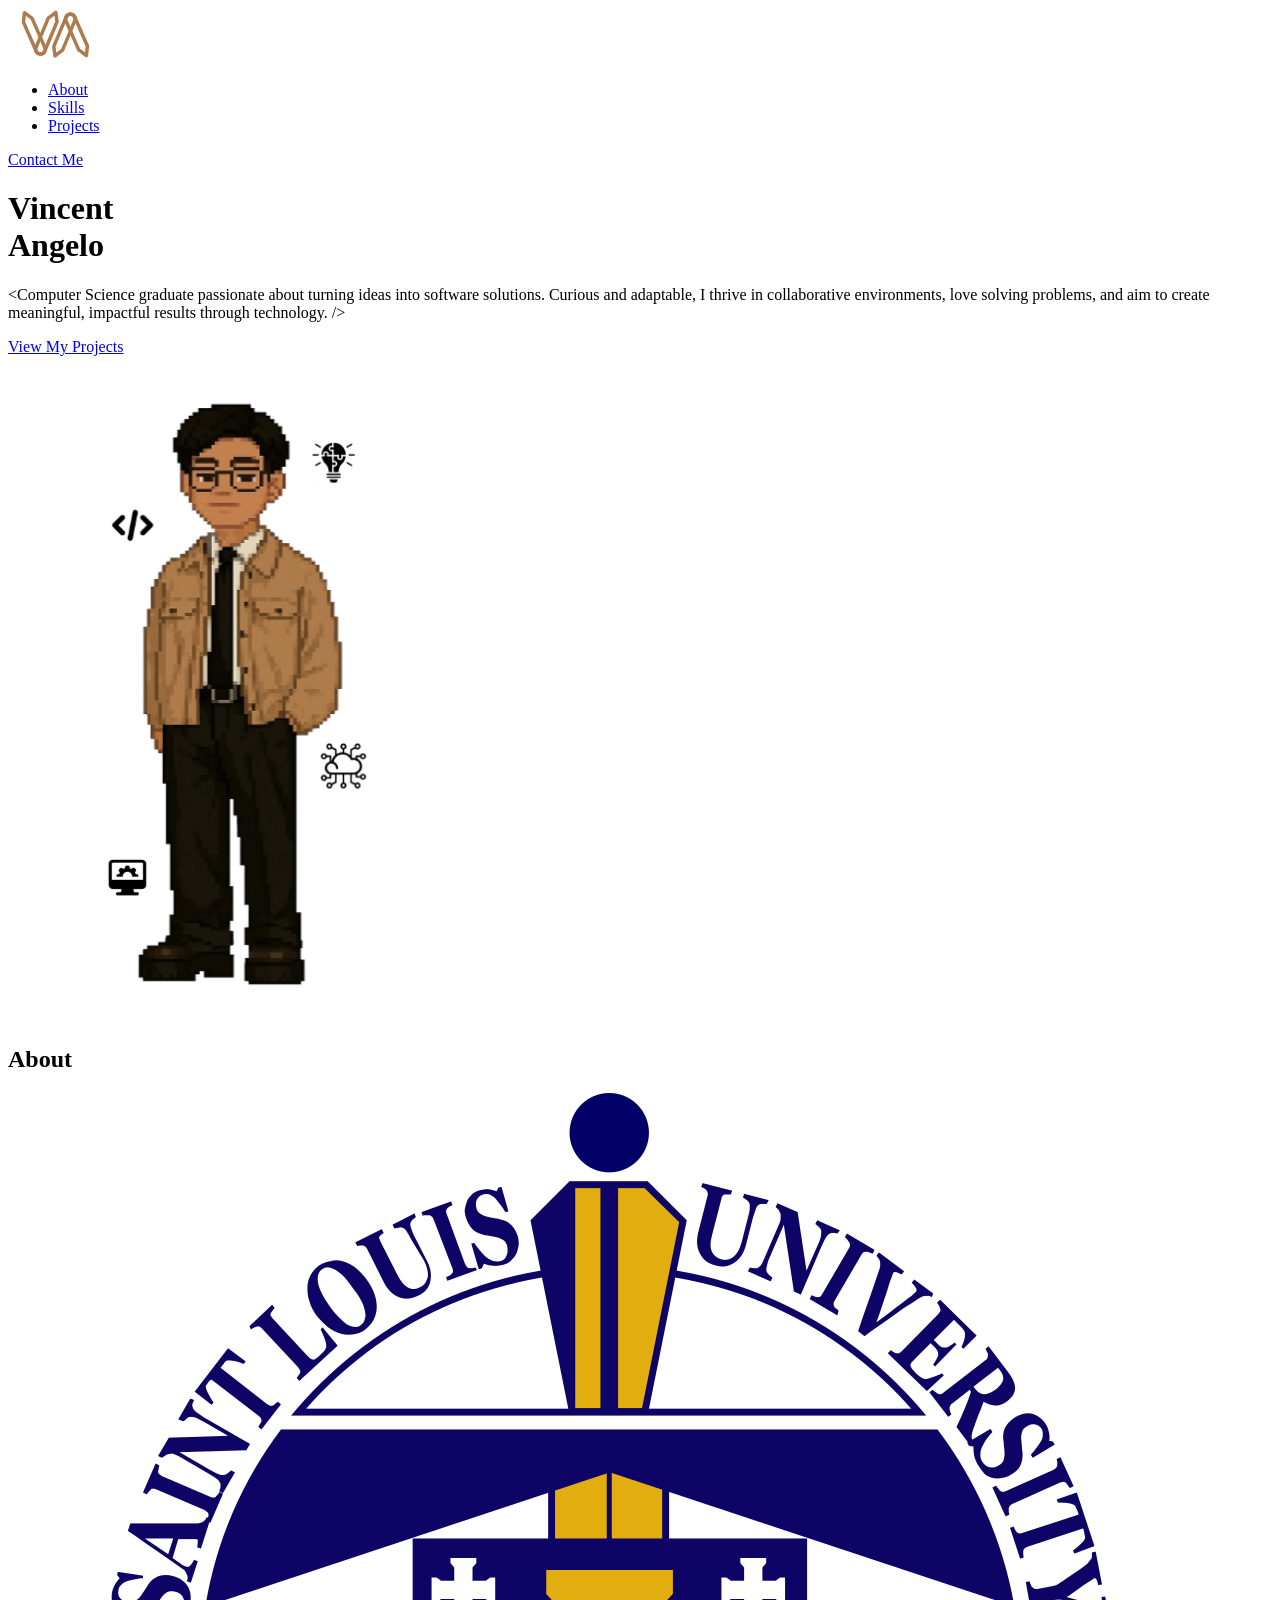
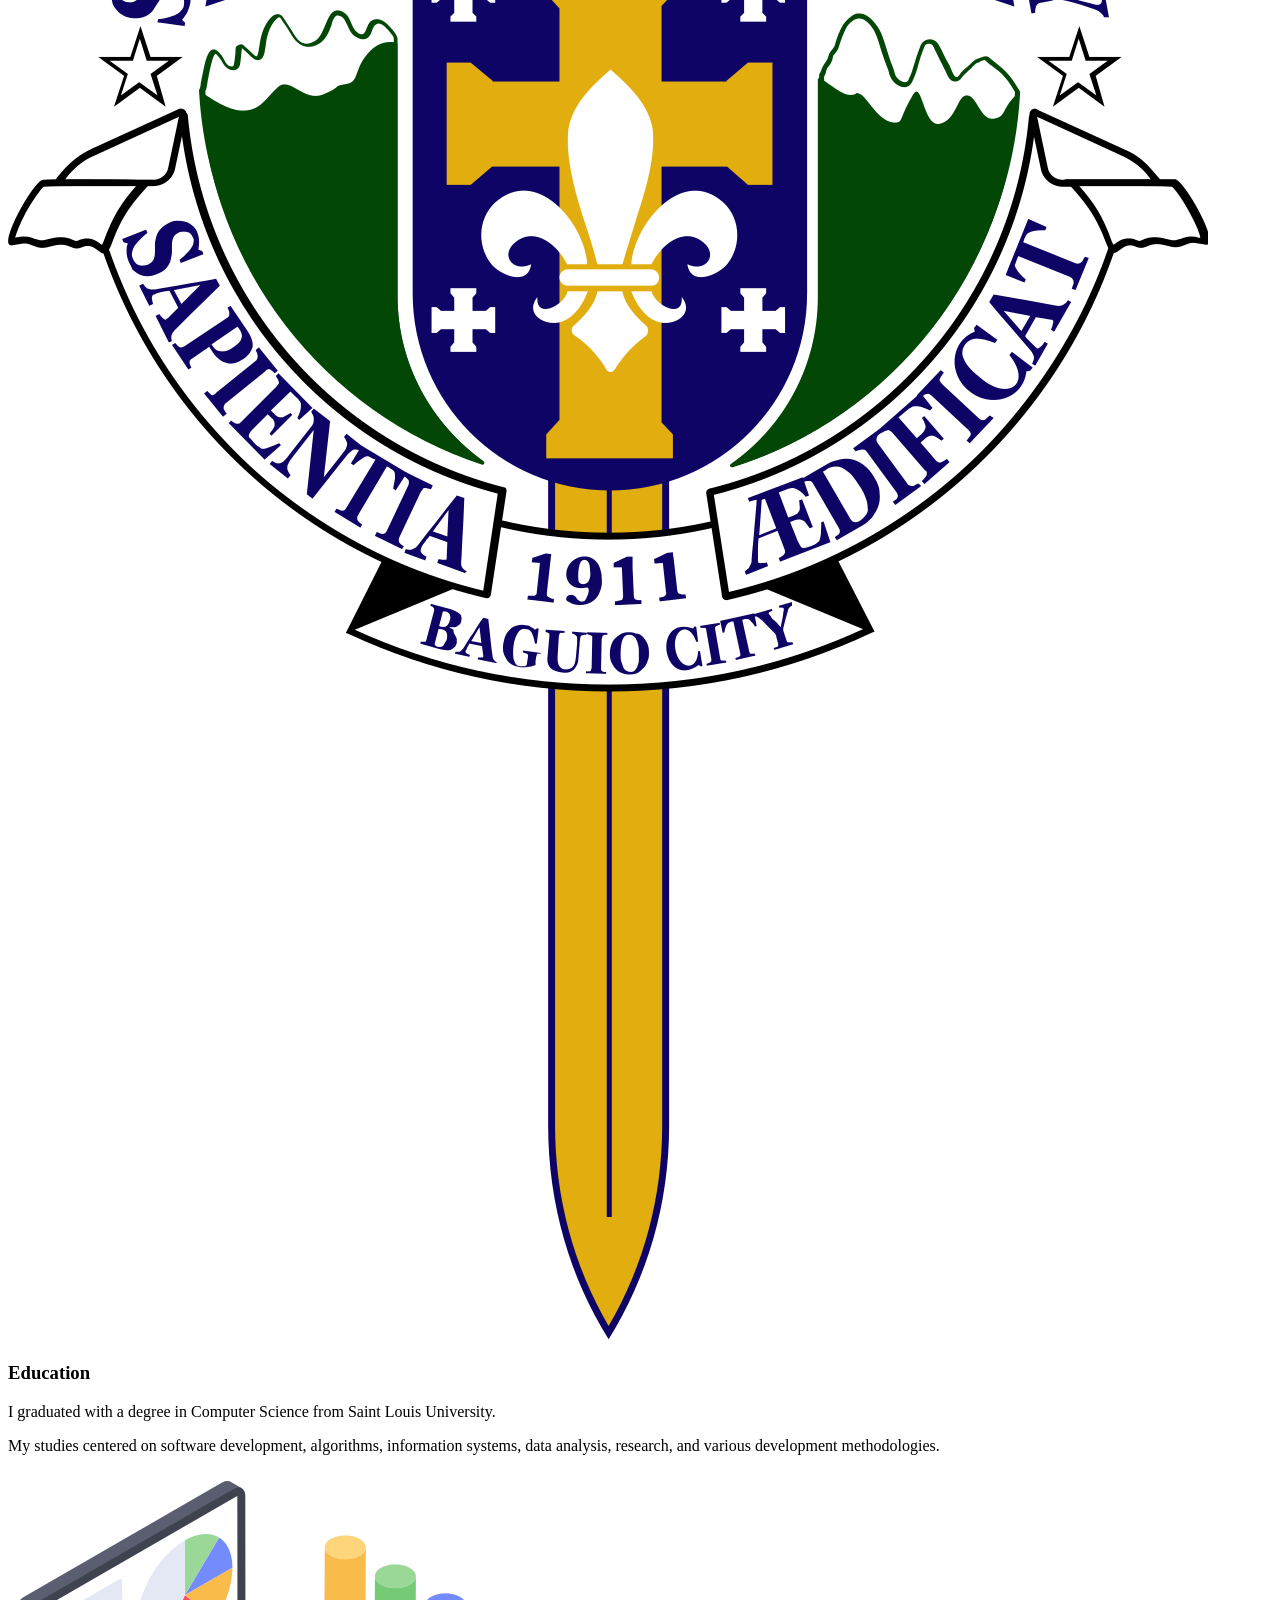
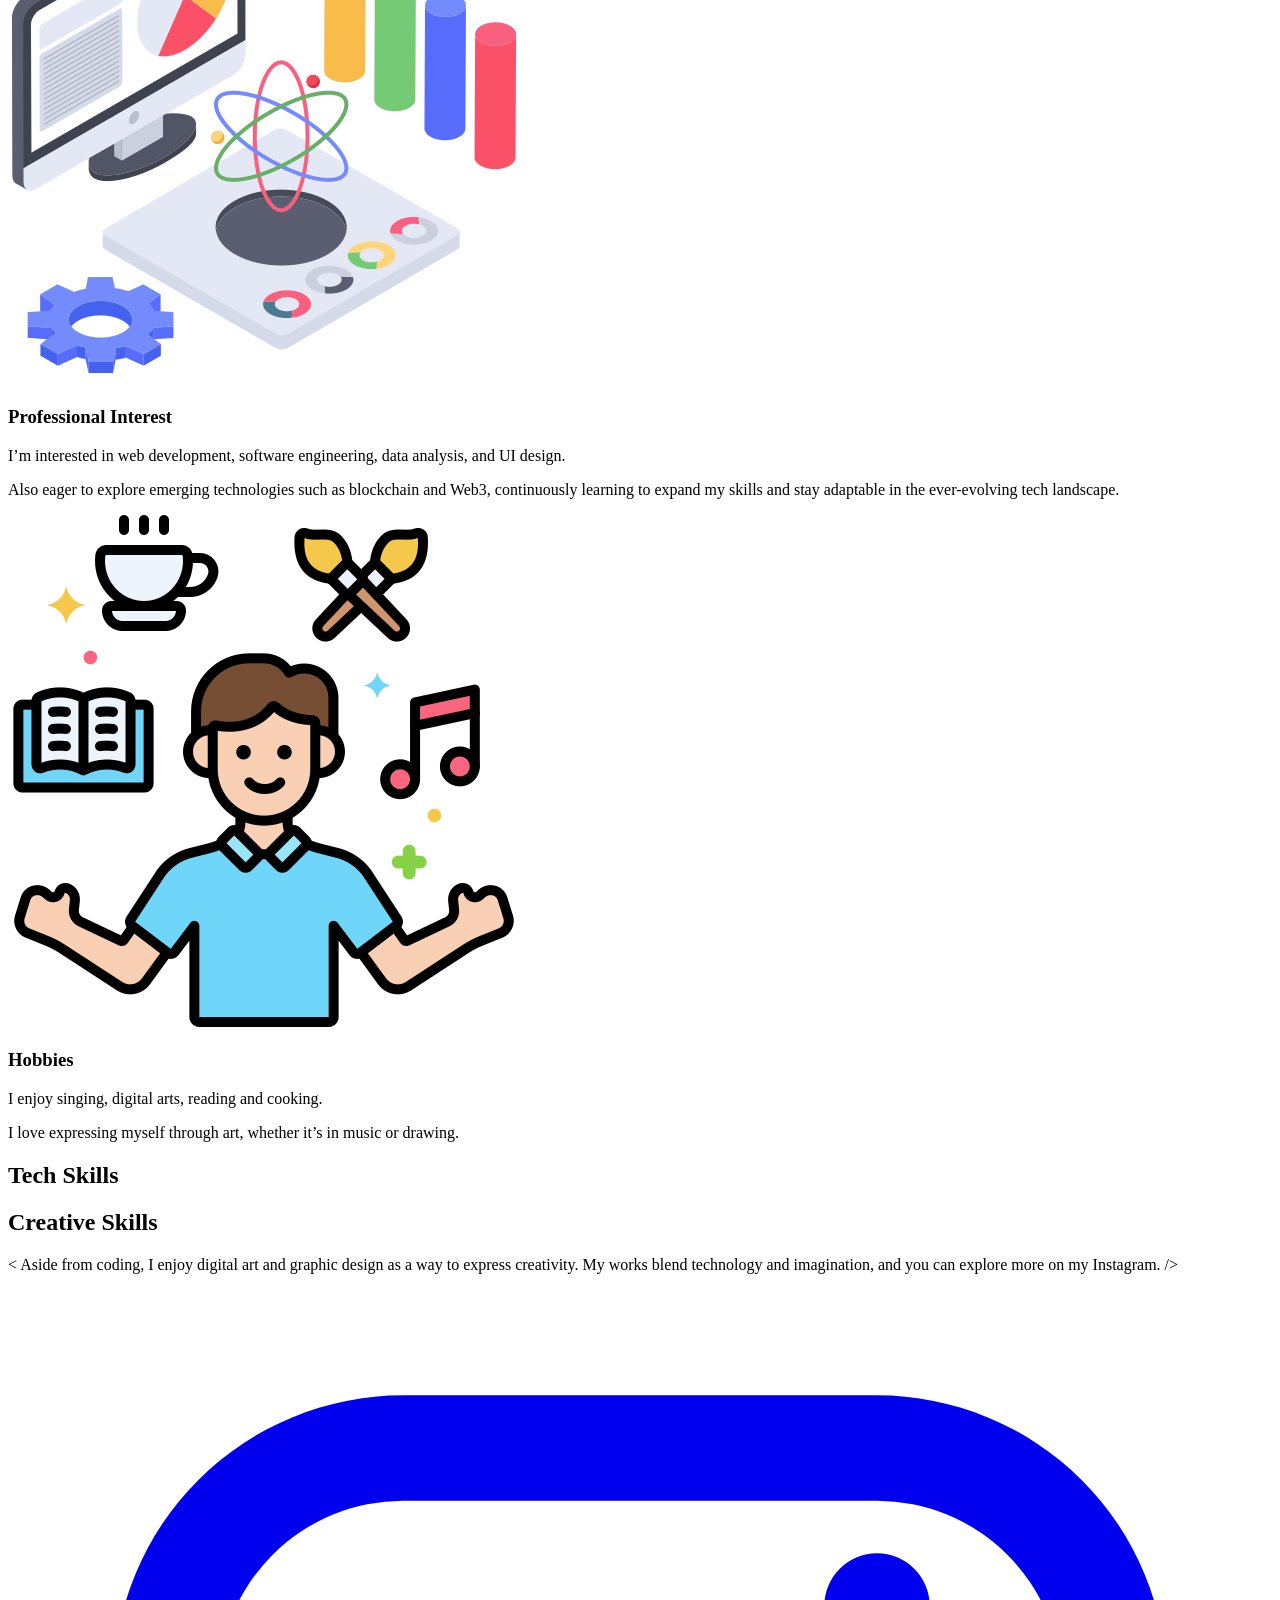
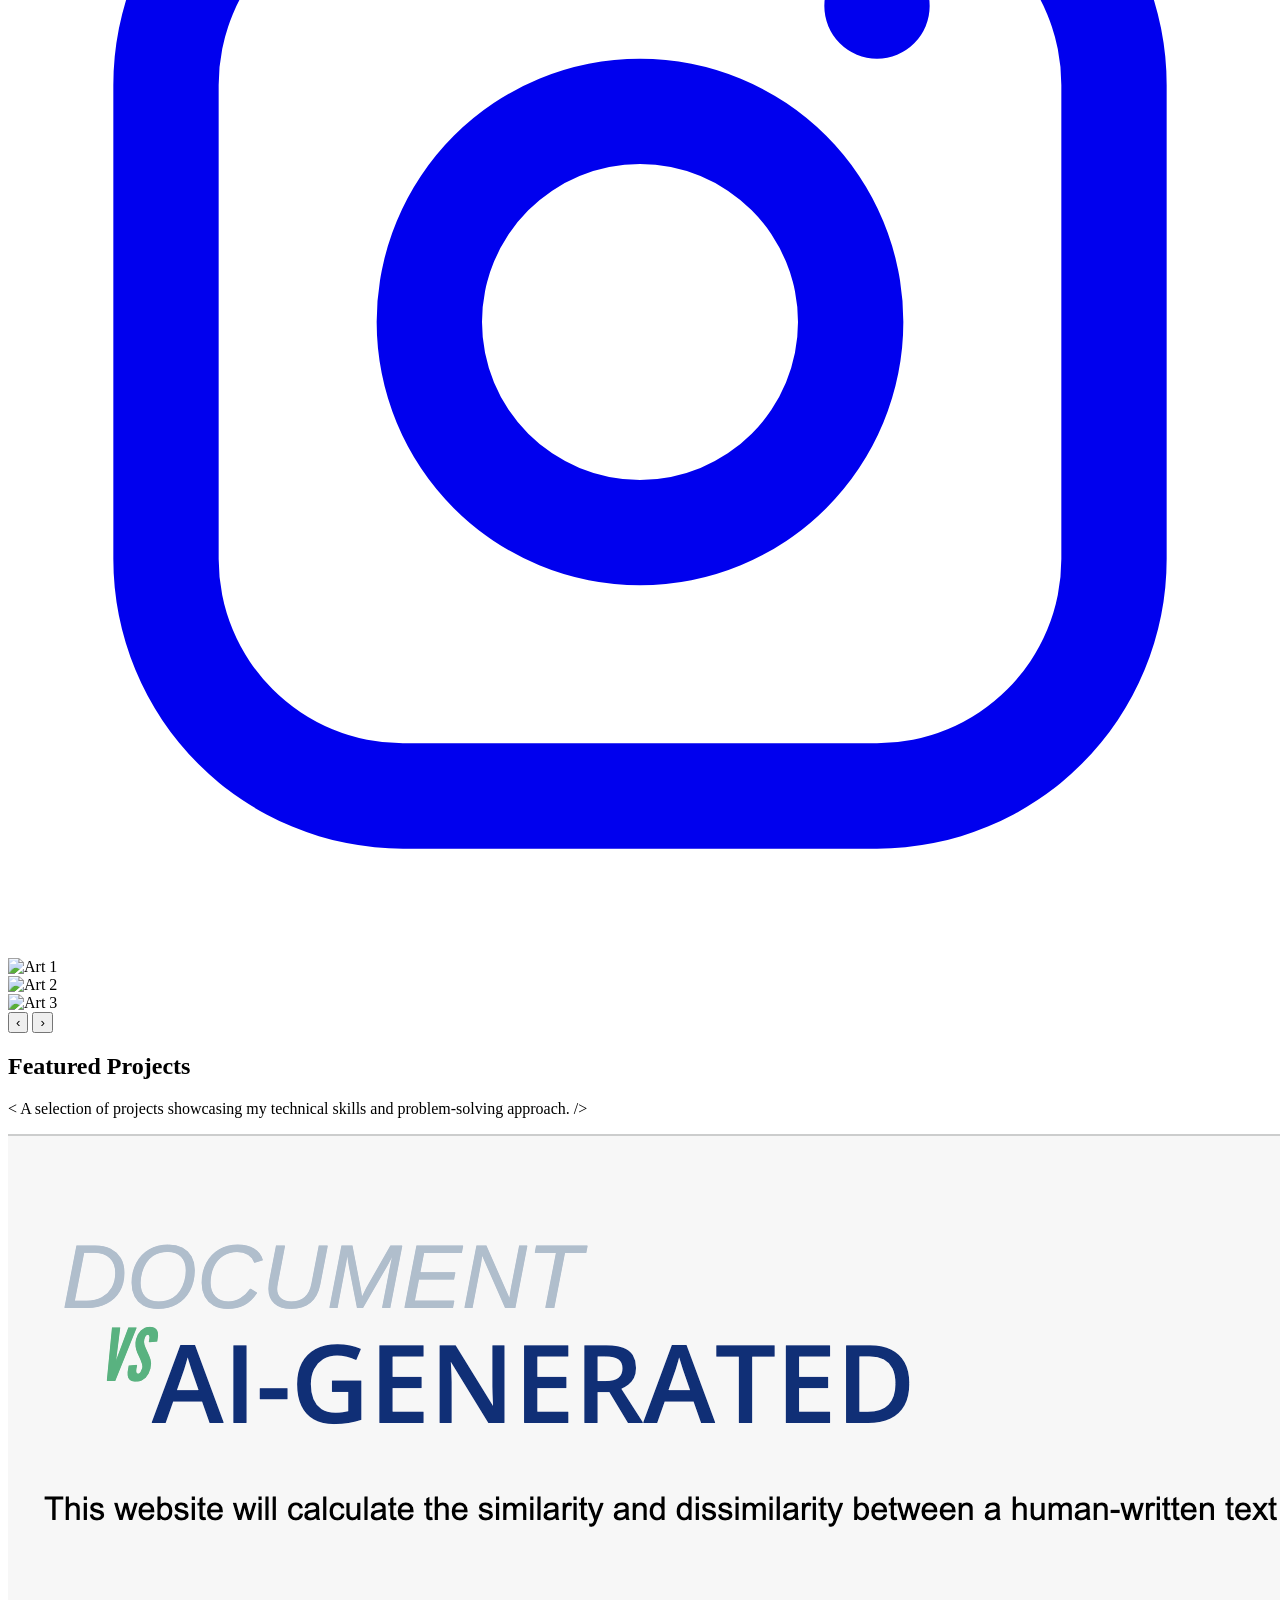
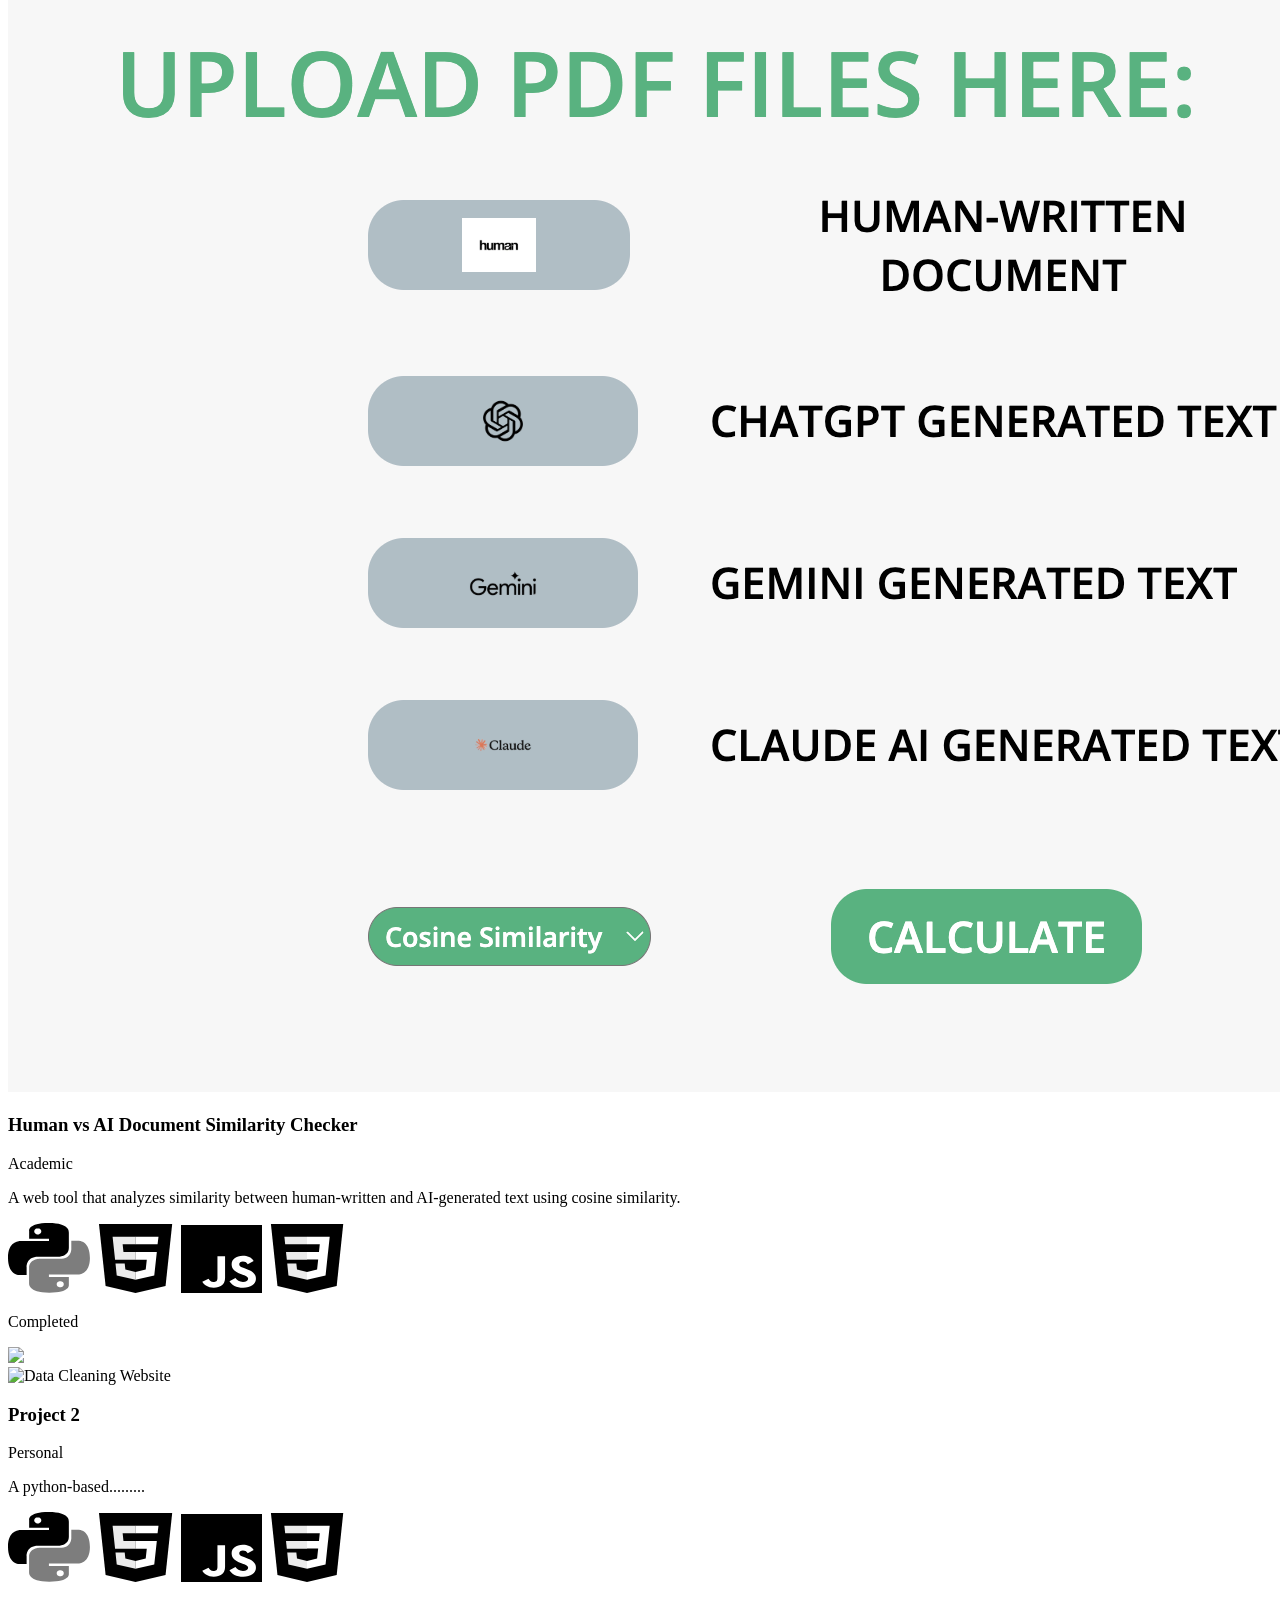
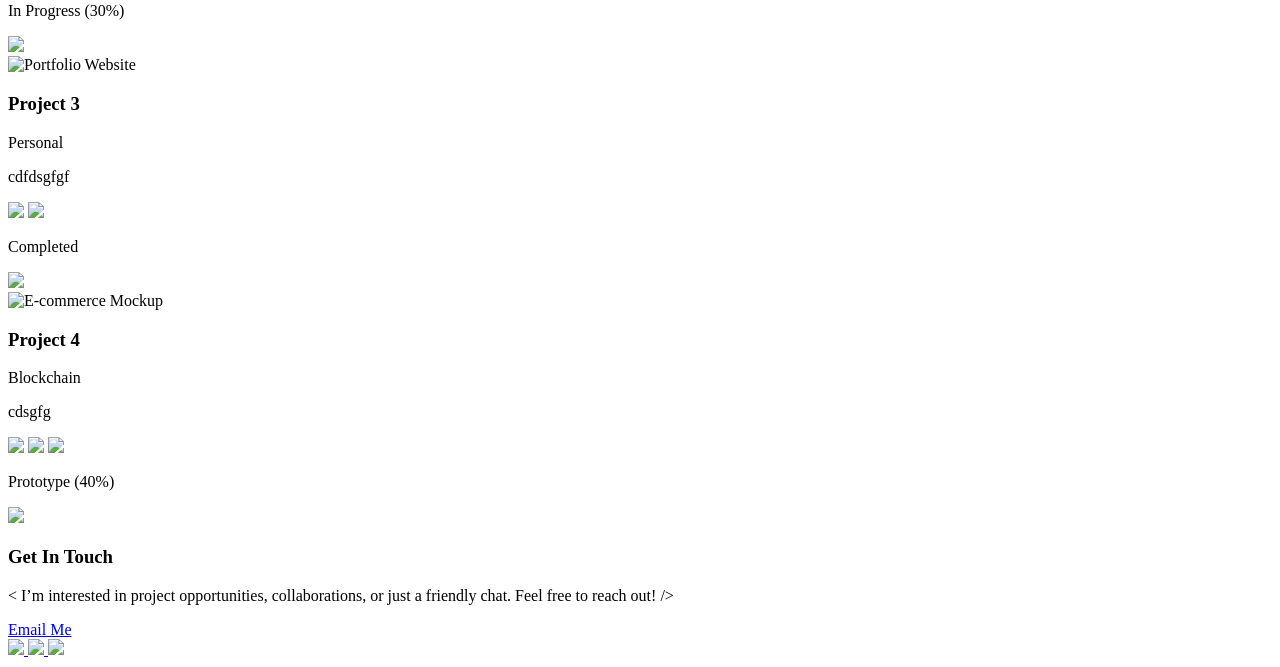
==== commit 75750e42: "-debug some stuffs" ====
--- a/my-project/index.html
+++ b/my-project/index.html
@@ -7,6 +7,7 @@
   <link rel="icon" type="image/png" href="public/valogo-2.svg">
   <link href="/src/style.css" rel="stylesheet">
 </head>
+
 <body class="bg-white text-black min-h-screen flex flex-col">
 
   <!-- Navbar -->
@@ -59,7 +60,7 @@
 
           <!-- Back -->
           <div class="flip-card-back p-6 rounded-2xl shadow-lg bg-black text-white flex items-center justify-center">
-            <p class="font-poppins text-sm text-center">My studies centered on software development, algorithms, and data structures, information systems, research, and various development methodologies.</p>
+            <p class="font-poppins text-sm text-center">My studies centered on software development, algorithms, information systems, data analysis, research, and various development methodologies.</p>
           </div>
         </div>
       </div>
@@ -92,7 +93,7 @@
             <img src="public/hobbies.svg" alt="Saint Louis University Logo" class="w-20 h-20 mb-4 object-contain" />
             
             <h3 class="pixel-font text-xl mb-3">Hobbies </h3>
-            <p class="font-poppins text-sm">I enjoy singing, digital arts, and cooking.</p>
+            <p class="font-poppins text-sm">I enjoy singing, digital arts, reading and cooking.</p>
           </div>
 
           <!-- Back -->
@@ -115,23 +116,22 @@
   <div class="flex flex-wrap justify-between items-center">
     <!-- Logos Container -->
     <div class="flex flex-wrap justify-center gap-8">
-      <img src="public/html5.svg" alt="Black and white HTML5 logo icon" class="h-20 w-20 object-contain transition duration-300 ease-in-out hover:scale-150" onerror="this.style.display='none'"/>
-      <img src="public/tailwindcss.svg" alt="Black and white Tailwind CSS logo icon" class="h-20 w-20 object-contain transition duration-300 ease-in-out hover:scale-150" onerror="this.style.display='none'"/>
-      <img src="public/css3.svg" alt="Black and white CSS3 logo icon" class="h-20 w-20 object-contain transition duration-300 ease-in-out hover:scale-150" onerror="this.style.display='none'"/>
-      <img src="public/php.svg" alt="Black and white PHP logo icon" class="h-20 w-20 object-contain transition duration-300 ease-in-out hover:scale-150" onerror="this.style.display='none'"/>
-      <img src="public/js.svg" alt="Black and white JavaScript logo icon" class="h-20 w-20 object-contain transition duration-300 ease-in-out hover:scale-150" onerror="this.style.display='none'"/>
-      <img src="public/bootstrap5.svg" alt="Black and white Bootstrap logo icon" class="h-20 w-20 object-contain transition duration-300 ease-in-out hover:scale-150" onerror="this.style.display='none'"/>
-      <img src="public/react.svg" alt="Black and white ReactJS logo icon" class="h-20 w-20 object-contain transition duration-300 ease-in-out hover:scale-150" onerror="this.style.display='none'"/>
-      <img src="public/java.svg" alt="Black and white Java logo icon" class="h-20 w-20 object-contain transition duration-300 ease-in-out hover:scale-150" onerror="this.style.display='none'"/>
-      <img src="public/python.svg" alt="Black and white Python logo icon" class="h-20 w-20 object-contain transition duration-300 ease-in-out hover:scale-150" onerror="this.style.display='none'"/>
-      <img src="public/Go.svg" alt="Black and white Go programming language logo icon" class="h-20 w-20 object-contain transition duration-300 ease-in-out hover:scale-150" onerror="this.style.display='none'"/>
-      <img src="public/mysql.svg" alt="Black and white MySQL dolphin logo icon" class="h-20 w-20 object-contain transition duration-300 ease-in-out hover:scale-150" onerror="this.style.display='none'"/>
-      <img src="public/docker.svg" alt="Black and white Docker container whale logo icon" class="h-20 w-20 object-contain transition duration-300 ease-in-out hover:scale-150" onerror="this.style.display='none'"/>
-      <img src="public/Git.svg" alt="Black and white Git branch logo icon" class="h-20 w-20 object-contain transition duration-300 ease-in-out hover:scale-150" onerror="this.style.display='none'"/>
-      <img src="public/colab.svg" alt="Black and white colab branch logo icon" class="h-20 w-20 object-contain transition duration-300 ease-in-out hover:scale-150" onerror="this.style.display='none'"/>
-      <img src="public/figma.svg" alt="Black and white Figma logo icon" class="h-20 w-20 object-contain transition duration-300 ease-in-out hover:scale-150" onerror="this.style.display='none'"/>
-      <img src="public/ps.svg" alt="Black and white Adobe Photoshop logo icon" class="h-20 w-20 object-contain transition duration-300 ease-in-out hover:scale-150" onerror="this.style.display='none'"/>
-      <img src="public/canva.svg" alt="Black and white Canva logo icon" class="h-20 w-20 object-contain transition duration-300 ease-in-out hover:scale-150" onerror="this.style.display='none'"/>
+      <img src="/html5.svg" alt="Black and white HTML5 logo icon" class="h-20 w-20 object-contain transition duration-300 ease-in-out hover:scale-150" onerror="this.style.display='none'"/>
+      <img src="/tailwindcss.svg" alt="Black and white Tailwind CSS logo icon" class="h-20 w-20 object-contain transition duration-300 ease-in-out hover:scale-150" onerror="this.style.display='none'"/>
+      <img src="/css3.svg" alt="Black and white CSS3 logo icon" class="h-20 w-20 object-contain transition duration-300 ease-in-out hover:scale-150" onerror="this.style.display='none'"/>
+      <img src="/php.svg" alt="Black and white PHP logo icon" class="h-20 w-20 object-contain transition duration-300 ease-in-out hover:scale-150" onerror="this.style.display='none'"/>
+      <img src="/js.svg" alt="Black and white JavaScript logo icon" class="h-20 w-20 object-contain transition duration-300 ease-in-out hover:scale-150" onerror="this.style.display='none'"/>
+      <img src="/bootstrap5.svg" alt="Black and white Bootstrap logo icon" class="h-20 w-20 object-contain transition duration-300 ease-in-out hover:scale-150" onerror="this.style.display='none'"/>
+      <img src="/java.svg" alt="Black and white Java logo icon" class="h-20 w-20 object-contain transition duration-300 ease-in-out hover:scale-150" onerror="this.style.display='none'"/>
+      <img src="/python.svg" alt="Black and white Python logo icon" class="h-20 w-20 object-contain transition duration-300 ease-in-out hover:scale-150" onerror="this.style.display='none'"/>
+      <img src="/Go.svg" alt="Black and white Go programming language logo icon" class="h-20 w-20 object-contain transition duration-300 ease-in-out hover:scale-150" onerror="this.style.display='none'"/>
+      <img src="/mysql.svg" alt="Black and white MySQL dolphin logo icon" class="h-20 w-20 object-contain transition duration-300 ease-in-out hover:scale-150" onerror="this.style.display='none'"/>
+      <img src="/docker.svg" alt="Black and white Docker container whale logo icon" class="h-20 w-20 object-contain transition duration-300 ease-in-out hover:scale-150" onerror="this.style.display='none'"/>
+      <img src="/Git.svg" alt="Black and white Git branch logo icon" class="h-20 w-20 object-contain transition duration-300 ease-in-out hover:scale-150" onerror="this.style.display='none'"/>
+      <img src="/colab.svg" alt="Black and white colab branch logo icon" class="h-20 w-20 object-contain transition duration-300 ease-in-out hover:scale-150" onerror="this.style.display='none'"/>
+      <img src="/figma.svg" alt="Black and white Figma logo icon" class="h-20 w-20 object-contain transition duration-300 ease-in-out hover:scale-150" onerror="this.style.display='none'"/>
+      <img src="/ps.svg" alt="Black and white Adobe Photoshop logo icon" class="h-20 w-20 object-contain transition duration-300 ease-in-out hover:scale-150" onerror="this.style.display='none'"/>
+      <img src="/canva.svg" alt="Black and white Canva logo icon" class="h-20 w-20 object-contain transition duration-300 ease-in-out hover:scale-150" onerror="this.style.display='none'"/>
     </div>
   
 </section>
@@ -152,8 +152,8 @@
 
       <!-- Instagram Follow -->
       <div class="flex items-center space-x-3">
-        <a href="https://instagram.com/art.vncntngl" target="_blank" class="flex items-center space-x-2 hover:opacity-80 transition">
-          <!-- Instagram Icon (SVG) -->
+        <a href="https://instagram.com/art.ngelo" target="_blank" class="flex items-center space-x-2 hover:opacity-80 transition">
+          
           <svg xmlns="http://www.w3.org/2000/svg" fill="currentColor" class="w-15 h-15 bg-[#AE7C4C] px-1 py-1 rounded-md text-white hover:bg-black transition-colors duration-300 select-none" viewBox="0 0 24 24">
             <path d="M7.5 2h9A5.5 5.5 0 0 1 22 7.5v9a5.5 5.5 0 0 1-5.5 5.5h-9A5.5 5.5 0 0 1 2 16.5v-9A5.5 5.5 0 0 1 7.5 2zm0 2A3.5 3.5 0 0 0 4 7.5v9A3.5 3.5 0 0 0 7.5 20h9a3.5 3.5 0 0 0 3.5-3.5v-9A3.5 3.5 0 0 0 16.5 4h-9zm9 1a1 1 0 1 1 0 2 1 1 0 0 1 0-2zM12 7a5 5 0 1 1 0 10 5 5 0 0 1 0-10zm0 2a3 3 0 1 0 0 6 3 3 0 0 0 0-6z"/>
           </svg>
@@ -162,27 +162,43 @@
     </div>
 
     <!-- Right Column (Carousel) -->
-    <div class="relative w-full overflow-hidden rounded-lg shadow-lg">
-      <div class="flex transition-transform duration-500 ease-in-out" id="carousel">
-        <!-- Slide 1 -->
-        <div class="min-w-full">
-          <img src="public/images/logobilog.jpg" alt="Art 1" class="w-full h-80 object-cover">
-        </div>
-        <!-- Slide 2 -->
-        <div class="min-w-full">
-          <img src="images/art2.png" alt="Art 2" class="w-full h-80 object-cover">
-        </div>
-        <!-- Slide 3 -->
-        <div class="min-w-full">
-          <img src="images/art3.png" alt="Art 3" class="w-full h-80 object-cover">
-        </div>
-      </div>
-
-      <!-- Carousel Buttons -->
-      <button onclick="prevSlide()" class="absolute top-1/2 left-2 -translate-y-1/2 bg-black text-white px-3 py-2 rounded-full">‹</button>
-      <button onclick="nextSlide()" class="absolute top-1/2 right-2 -translate-y-1/2 bg-black text-white px-3 py-2 rounded-full">›</button>
-    </div>
+<div class="relative w-full overflow-hidden rounded-lg shadow-lg">
+  <div class="flex transition-transform duration-500 ease-in-out" id="carousel">
+    
+    <!-- Slide 1 -->
+    <div class="min-w-full flex justify-center">
+      <div class="w-[500px] h-[500px] bg-white rounded-lg shadow-md p-2 flex items-center justify-center">
+        <img src="images/iris.jpg" alt="Art 1" class="max-w-full max-h-full object-contain">
+      </div>
+    </div>
+
+    <!-- Slide 2 -->
+    <div class="min-w-full flex justify-center">
+      <div class="w-[320px] h-[320px] bg-white rounded-lg shadow-md p-2 flex items-center justify-center">
+        <img src="images/art2.png" alt="Art 2" class="max-w-full max-h-full object-contain">
+      </div>
+    </div>
+
+    <!-- Slide 3 -->
+    <div class="min-w-full flex justify-center">
+      <div class="w-[320px] h-[320px] bg-white rounded-lg shadow-md p-2 flex items-center justify-center">
+        <img src="images/art3.png" alt="Art 3" class="max-w-full max-h-full object-contain">
+      </div>
+    </div>
+
   </div>
+
+  <!-- Carousel Buttons -->
+  <button onclick="prevSlide()" 
+          class="absolute top-1/2 left-2 -translate-y-1/2 bg-black text-white px-3 py-2 rounded-full">
+    ‹
+  </button>
+  <button onclick="nextSlide()" 
+          class="absolute top-1/2 right-2 -translate-y-1/2 bg-black text-white px-3 py-2 rounded-full">
+    ›
+  </button>
+</div>
+
 </section>
 
 
@@ -224,7 +240,7 @@
         <p class="text-xs text-brown-color font-semibold">Completed</p>
         <div class="mt-3 flex justify-end">
           <a href="https://github.com/vncntngl20/Human-Document-vs-AI" target="_blank">
-            <img src="https://cdn.jsdelivr.net/gh/devicons/devicon/icons/github/github-original.svg" class="w-6 h-6 hover:shadow-2xl transition"/>
+            <img src="/github.svg" class="w-6 h-6 hover:shadow-2xl transition"/>
           </a>
         </div>
       </div>
@@ -329,7 +345,7 @@
 </section>
 
 
-  <!-- Contact Section (anchor target only, button links here) -->
+  <!-- Contact Section -->
   <section id="contact" class="max-w-7xl mx-auto px-8 py-16 text-center">
     <h3 class="font-pixel text-2xl font-extrabold mb-4 select-text">Get In Touch</h3>
     <p class="font-poppins max-w-xl mx-auto mb-8 text-gray-800 select-text"> <span class="font-pixel">&lt;</span> I’m interested in project opportunities, collaborations, or just a friendly chat. Feel free to reach out! <span class="font-pixel">/&gt;</span></p>
@@ -338,6 +354,24 @@
        >Email Me</a>
   </section>
 
+  <!--NOT YET FINAL FOOTER FIXXX; ADD ALRIGHT RESERVE-->
+  <footer class="">
+    <div class="flex flex-wrap justify-center py-10 gap-5">
+      <a href="https://github.com/vncntngl20" target="_blank">
+        <img src="/github.svg" class="h-10 w-10 object-contain hover:opacity-60 transition"/>
+      </a>
+      <a href="https://www.linkedin.com/in/vncntngl" target="_blank">
+        <img src="/linkedin.svg" class="h-10 w-10 object-contain hover:opacity-60 transition"/>
+      </a>
+      <a href="https://" target="_blank">
+        <img src="/discord.svg" class="h-10 w-10 object-contain hover:opacity-60 transition"/>
+      </a>
+     
+    </div>
+    </div>
+    </div>
+  </footer>
+  <script src="src/main.js"></script>
 </body>
 </html>
 
